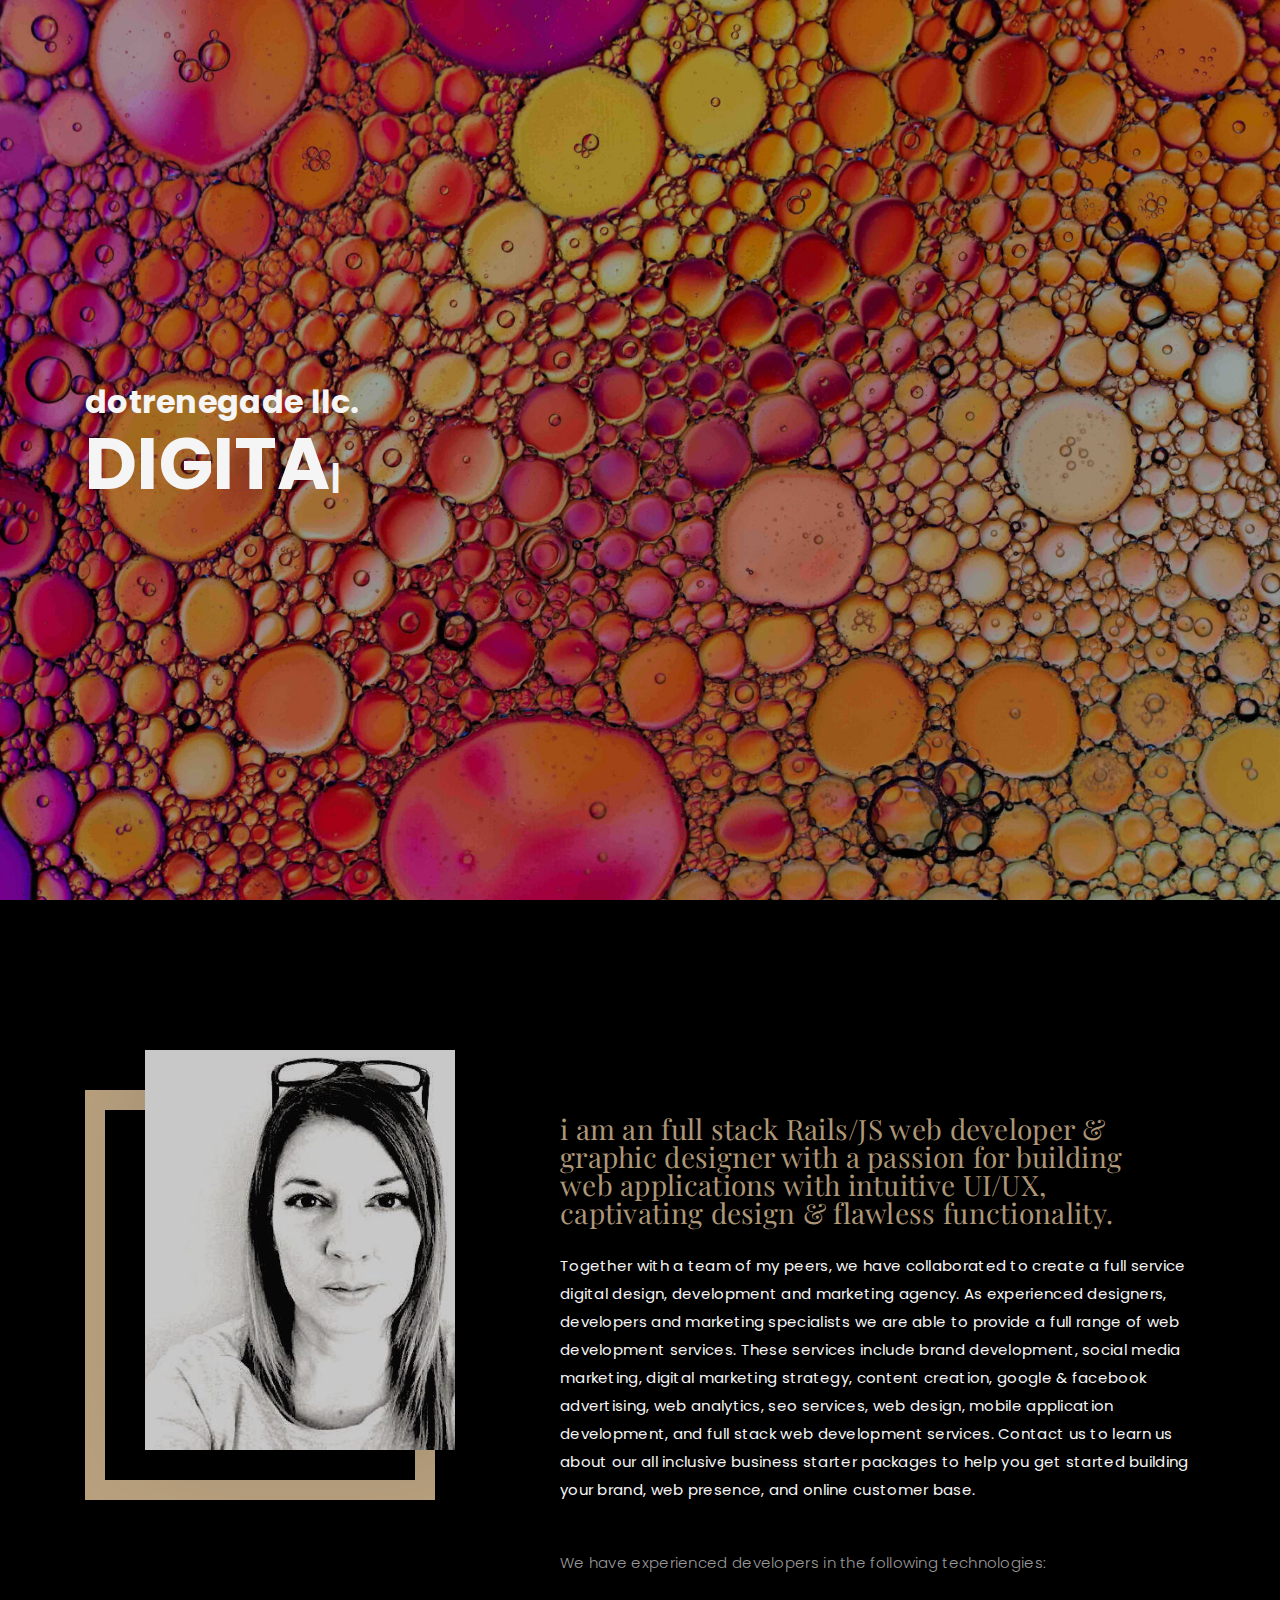
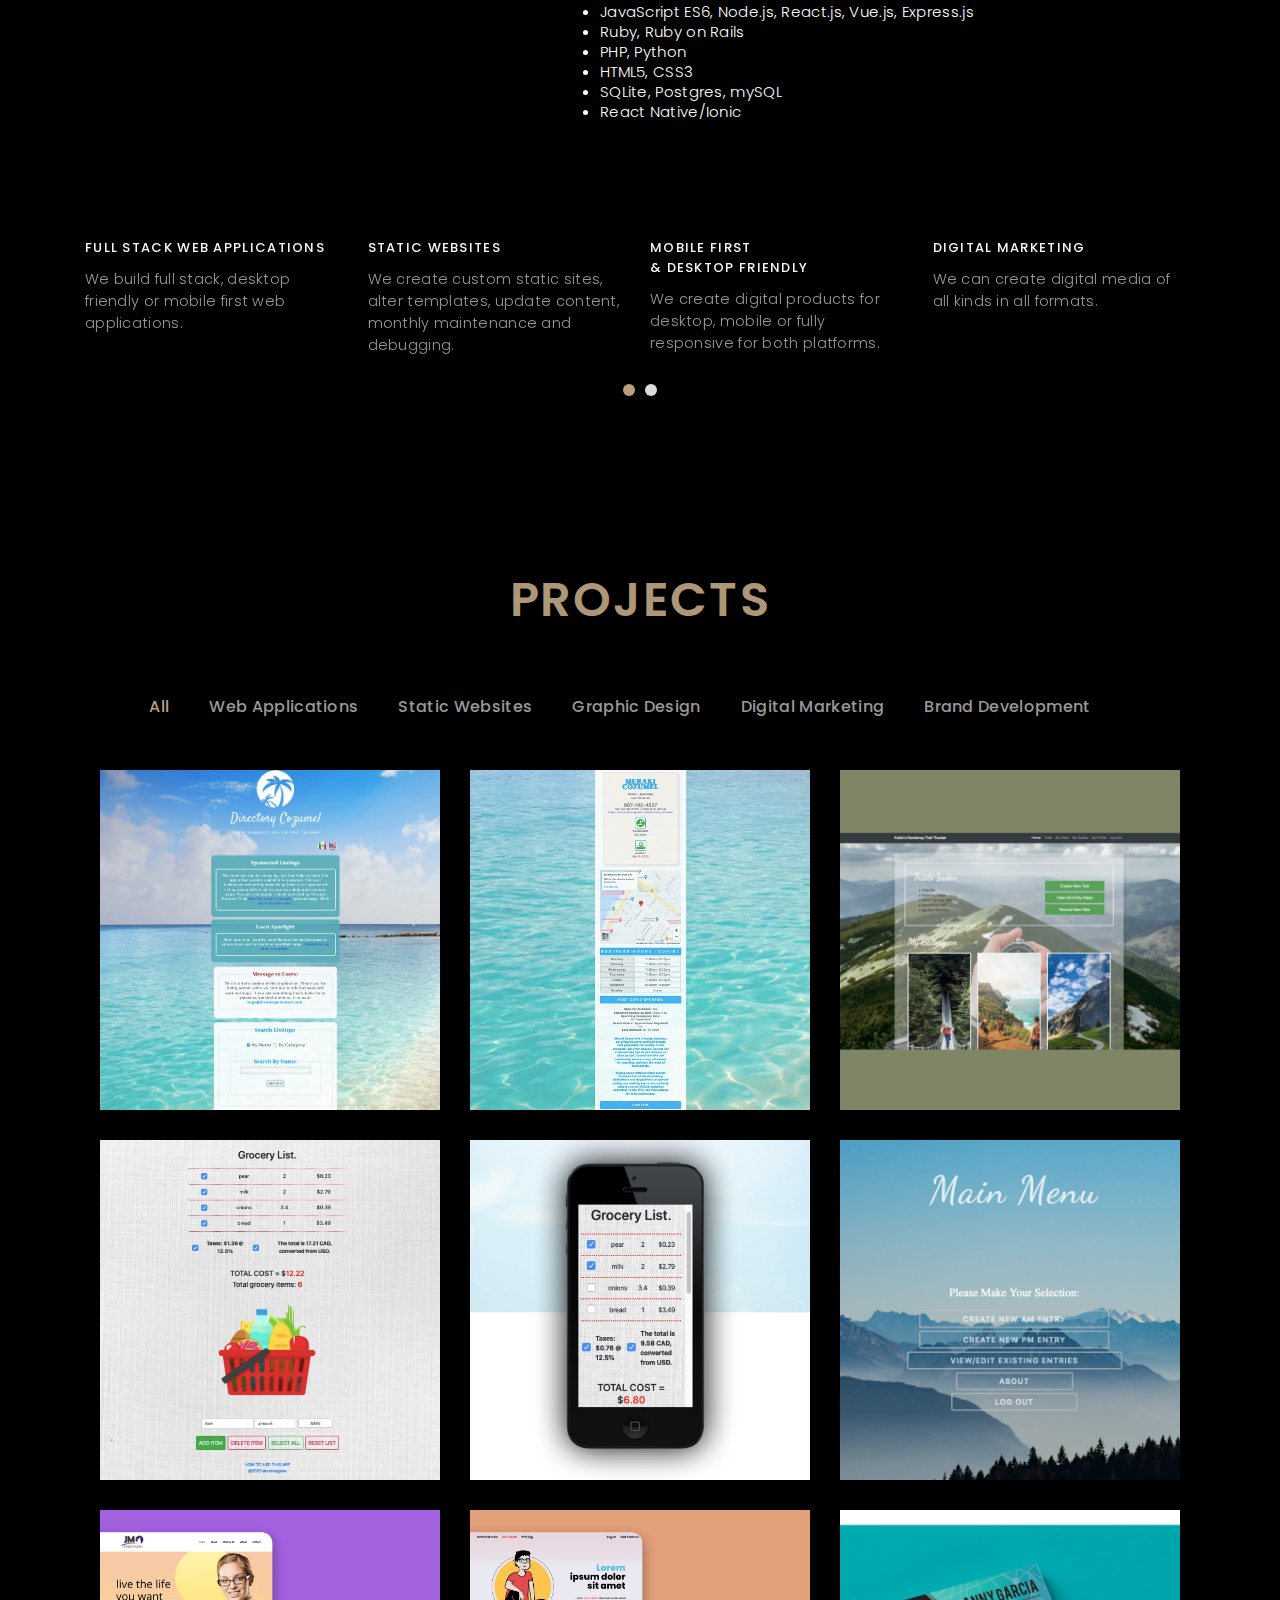
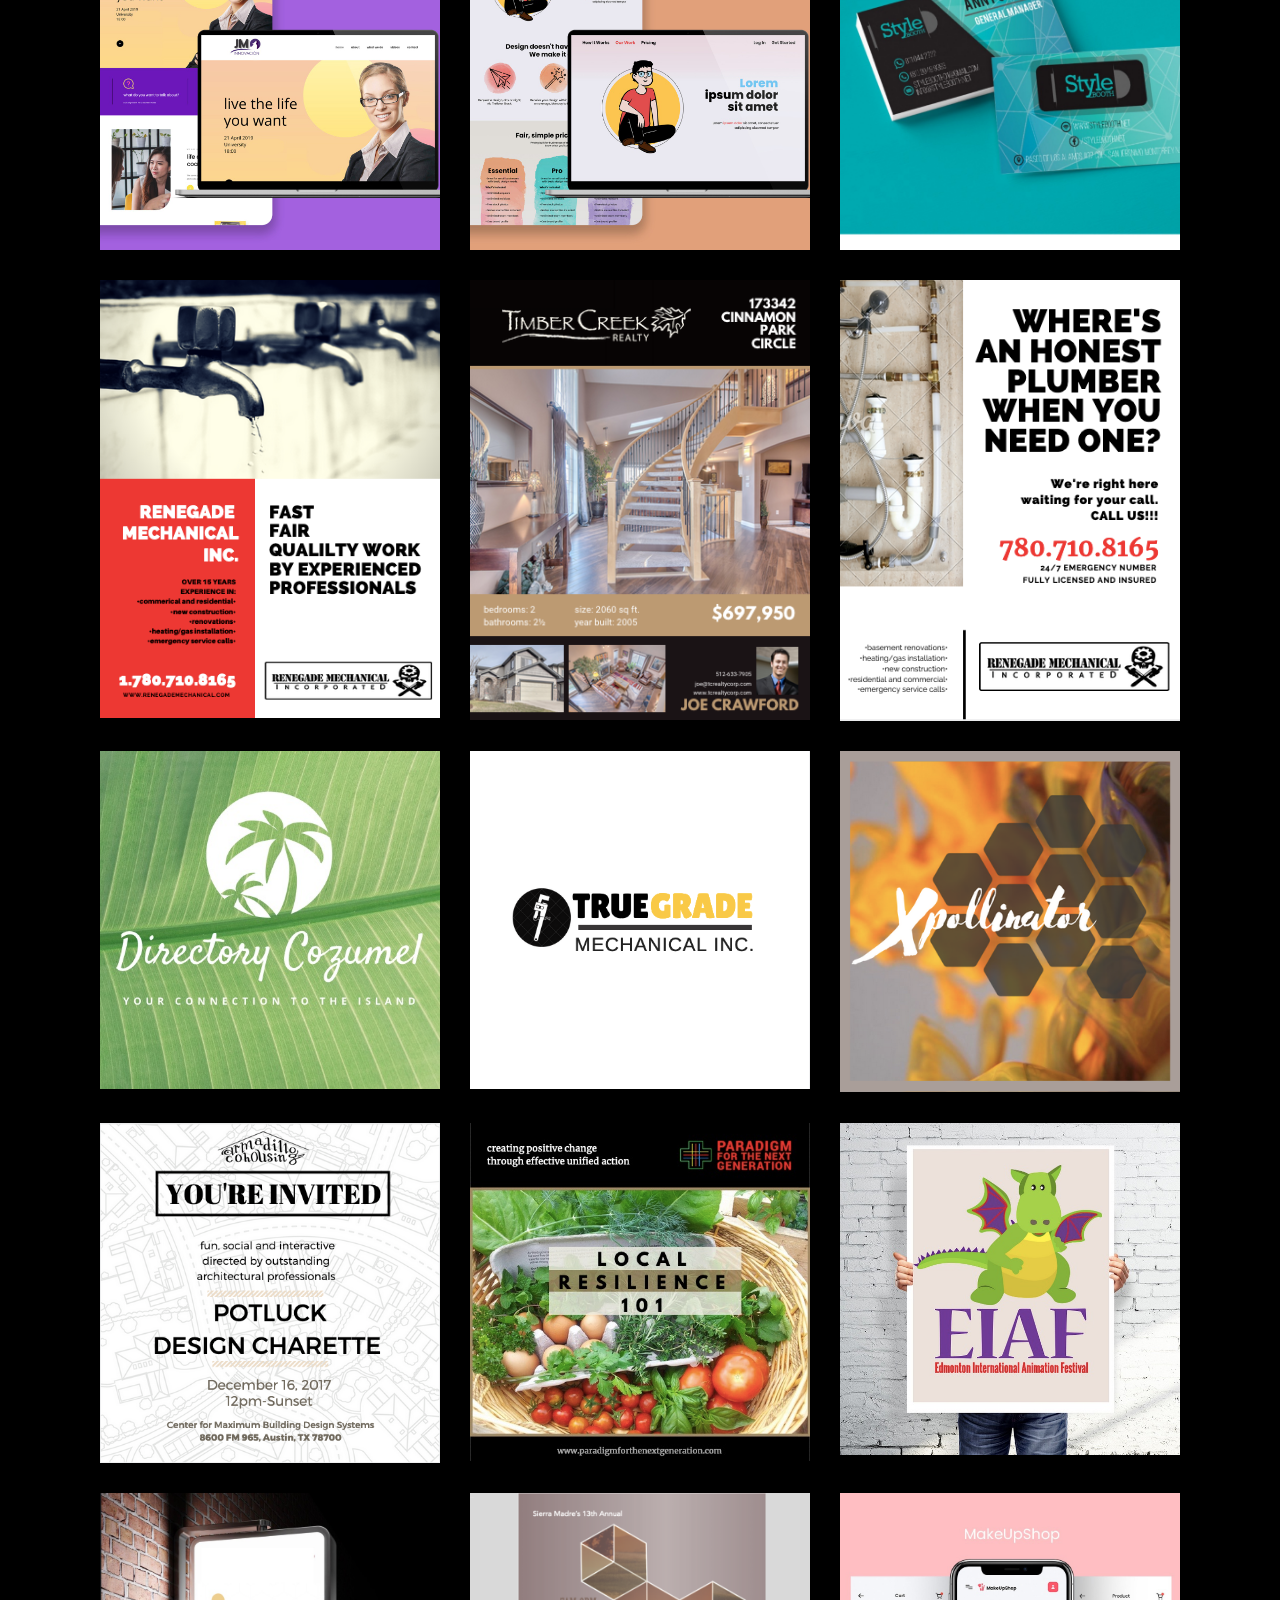
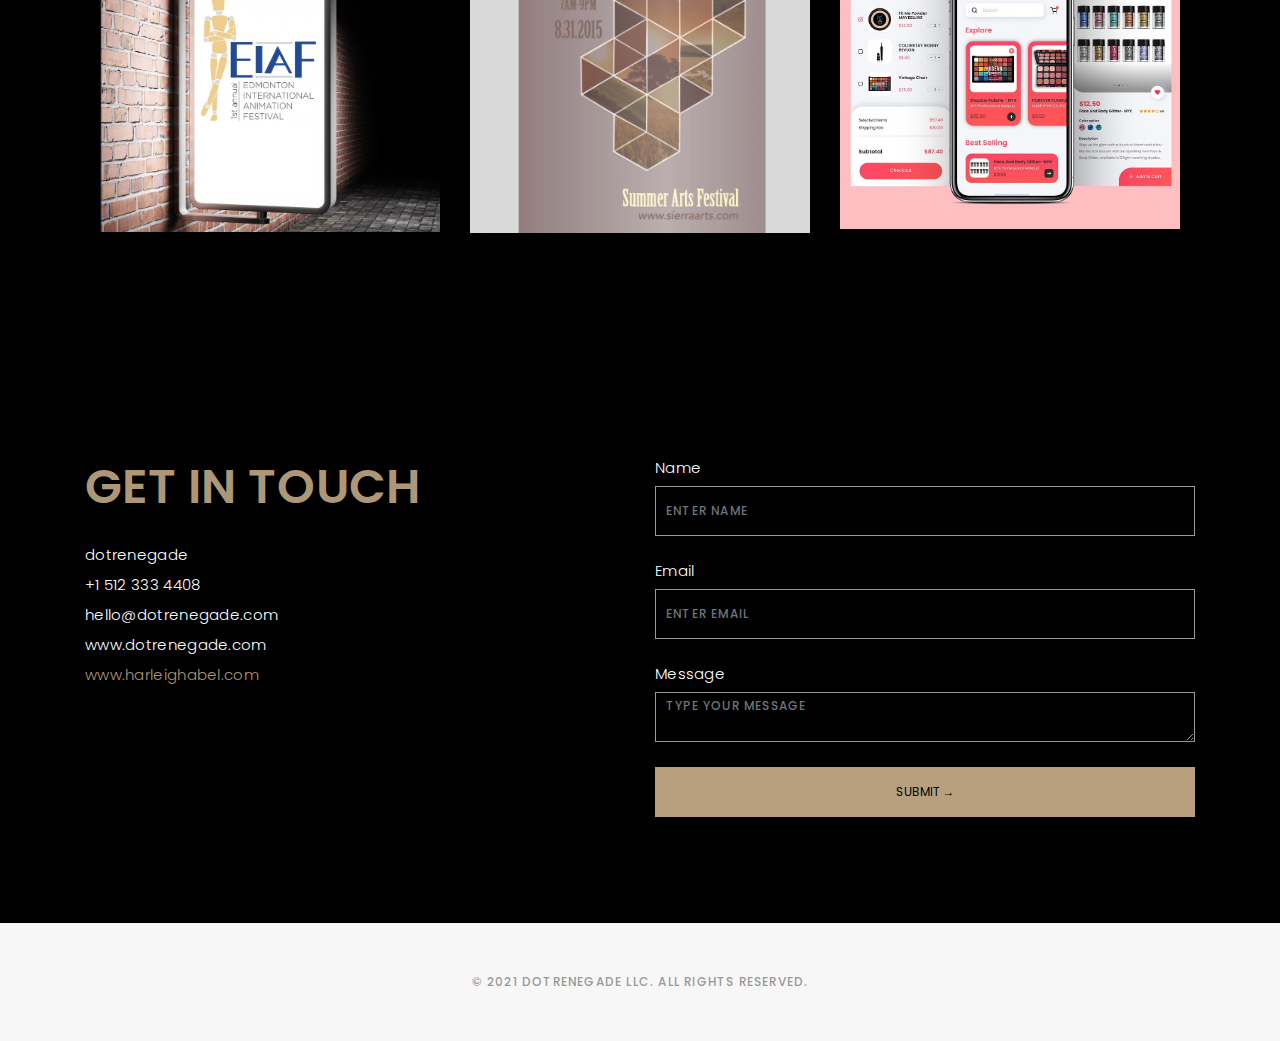
==== index.html @ 2f8ee686 "add viewport tag" ====
<!DOCTYPE html>
<html lang="en">

<head>
  <meta name="viewport" content="width=device-width, initial-scale=1">
  <!-- Google Fonts -->
  <link
    href="https://fonts.googleapis.com/css?family=Poppins:300,300i,400,400i,500,500i,600,600i,700,700i|Playfair+Display:400,400i,700,700i,900,900i"
    rel="stylesheet">
  
  <!-- Bootstrap CSS File -->
  <link href="lib/bootstrap/css/bootstrap.min.css" rel="stylesheet">
  
  <!-- Libraries CSS Files -->
  <link href="lib/owlcarousel/assets/owl.carousel.min.css" rel="stylesheet">
  <link href="lib/magnific-popup/magnific-popup.css" rel="stylesheet">
  <link href="lib/hover/hover.min.css" rel="stylesheet">
  
  <!-- Main Stylesheet File -->
  <link href="css/style.css" rel="stylesheet">
  
  <!-- Responsive css -->
  <link href="css/responsive.css" rel="stylesheet">
  
  <!-- Favicon -->
  <link rel="shortcut icon" href="images/dotrenegade_favicon.png">

    
</head>

<body>

  <!-- start section navbar -->
  <nav id="main-nav">
    <div class="row">
      <div class="container">

        <div class="logo">
          <a href="index.html"><img src="images/dotrenegade.png" alt="dotrenegade logo"></a>
        </div>

        <div class="responsive"><i data-icon="m" class="ion-navicon-round"></i></div>

        <ul class="nav-menu list-unstyled">
          <li><a href="#header" class="smoothScroll">Home</a></li>
          <li><a href="#about" class="smoothScroll">About</a></li>
          <li><a href="#portfolio" class="smoothScroll">Projects</a></li>
          <li><a href="#contact" class="smoothScroll">Contact</a></li>
        </ul>

      </div>
    </div>
  </nav>
  <!-- End section navbar -->

  <!-- start section header -->
  <div id="header" class="home">

    <div class="container">
      <div class="header-content">
        <h1 style='text-transform: lowercase; font-size: 2rem;'>dotrenegade llc.<br><span class="typed" style='text-transform: uppercase; font-size: 4.5rem';></span></h1>
      </div>
    </div>
  </div>
  <!-- End section header -->

  <!-- start section about us -->
  <div id="about" class="paddsection">
    <div class="container">
      <div class="row justify-content-between">

        <div class="col-lg-4 ">
          <div class="div-img-bg">
            <div class="about-img">
              <img src="images/harleigh_profile.jpg" class="img-responsive" alt="me">
            </div>
          </div>
        </div>

        <div class="col-lg-7">
          <div class="about-descr">

            <p class="p-heading">i am an full stack Rails/JS web developer & graphic designer with a passion for building <br>web applications with intuitive UI/UX,<br> captivating design & flawless functionality. </p>
            <p class="separator">Together with a team of my peers, we have collaborated to create a full service digital design, development and marketing agency. As experienced designers, developers and marketing specialists we are able to provide a full range of web development services. These services include brand development, social media marketing, digital marketing strategy, content creation, google & facebook advertising, web analytics, seo services, web design, mobile application development, and full stack web development services. Contact us to learn us about our all inclusive business starter packages to help you get started building your brand, web presence, and online customer base. </p>
            <br>
            <p>We have experienced developers in the following technologies:</p>
            <ul>
              <li>JavaScript ES6, Node.js, React.js, Vue.js, Express.js</li>
              <li>Ruby, Ruby on Rails</li>
              <li>PHP, Python</li>
              <li>HTML5, CSS3</li>
              <li>SQLite, Postgres, mySQL</li>
              <li>React Native/Ionic</li>
            </ul> 
          </div>
        </div>
      </div>
    </div>
  </div>
  <!-- end section about us -->


  <!-- start section services -->
  <div id="services">
    <div class="container">

        <div class="services-carousel owl-theme">

          <div class="services-block">
          
            <i class="ion-social-android-outline"></i>
            <span>FULL STACK WEB APPLICATIONS</span>
            <p class="separator">We build full stack, desktop friendly or mobile first web applications.</p>
          </div>

          <div class="services-block">

            <i class="ion-ios-color-wand-outline"></i>
            <span>STATIC WEBSITES</span>
            <p class="separator">We create custom static sites, alter templates, update content, monthly maintenance and debugging.</p>

          </div>

          <div class="services-block">

            <i class="ion-ios-analytics-outline"></i>
            <span>MOBILE FIRST<br>& DESKTOP FRIENDLY</span>
            <p class="separator">We create digital products for desktop, mobile or fully responsive for both platforms. </p>

          </div>

          <div class="services-block">
          
            <i class="ion-ios-browsers-outline"></i>
            <span>DIGITAL MARKETING</span>
            <p class="separator">We can create digital media of all kinds in all formats.</p>
          
          </div>
          
          <div class="services-block">
          
            <i class="ion-ios-lightbulb-outline"></i>
            <span>GRAPHIC DESIGN</span>
            <p class="separator">We create logos, digital content, and print media.</p>
          
          </div>

          <div class="services-block">

            <i class="ion-ios-camera-outline"></i>
            <span>BRAND DEVELOPMENT</span>
            <p class="separator">We can create a cohesive, polished, professional brand identity for you.</p>

          </div>

          <div class="services-block">
          
            <i class="ion-ios-analytics-outline"></i>
            <span>CONTENT CREATION</span>
            <p class="separator">We create all forms of digital media for and content for social media platforms. </p>
          
          </div>

          <div class="services-block">
          
            <i class="ion-ios-analytics-outline"></i>
            <span>GOOGLE & FACEBOOK<br>AD CAMPAIGN MANAGEMENT</span>
            <p class="separator">We can create an effective marketing campaign strategy to drive traffic to your sites and applications. </p>
          
          </div>
        </div>

    </div>

  </div>
  <!-- end section services -->


  <!-- start section portfolio -->
  <div id="portfolio" class="text-center paddsection">

    <div class="container">
      <div class="section-title text-center">
        <h2>Projects</h2>
      </div>
    </div>

    <div class="container">
      <div class="row">
        <div class="col-md-12">

          <div class="portfolio-list">

            <ul class="nav list-unstyled" id="portfolio-flters">
              <li class="filter filter-active" data-filter=".all">all</li>
              <li class="filter" data-filter=".webapplications">Web Applications</li>
              <li class="filter" data-filter=".webdesign">Static Websites</li>
              <li class="filter" data-filter=".design">Graphic Design</li>
              <li class="filter" data-filter=".marketing">Digital Marketing</li> 
              <li class="filter" data-filter=".brand">Brand Development</li>
            </ul>

          </div>

          <div class="portfolio-container">
            <div class="col-lg-4 col-md-6 portfolio-thumbnail all webapplications">
              <a class="popup-img" href="/images/portfolio_imgs/directorycozumel1.jpg">
                <img src="/images/portfolio_imgs/directorycozumel1.jpg" alt="Directory Cozumel Application 1">
              </a>
            </div>

            <div class="col-lg-4 col-md-6 portfolio-thumbnail all webapplications">
              <a class="popup-img" href="/images/portfolio_imgs/directory_cozumel2.jpg">
              <img src="/images/portfolio_imgs/directory_cozumel2.jpg" alt="Directory Cozumel 2">
              </a>
            </div>

            <div class="col-lg-4 col-md-6 portfolio-thumbnail all webapplications">
              <a class="popup-img" href="/images/portfolio_imgs/TrailTracker.jpg">
                <img src="/images/portfolio_imgs/TrailTracker.jpg" alt="Trail Tracker Application">
              </a>
            </div>

            <div class="col-lg-4 col-md-6 portfolio-thumbnail all webapplications">
              <a class="popup-img" href="/images/portfolio_imgs/joes_groceries1.jpg">
                <img src="/images/portfolio_imgs/joes_groceries1.jpg" alt="Joe'S Groceries Mobile Desktop">
              </a>
            </div>

            <div class="col-lg-4 col-md-6 portfolio-thumbnail all webapplications">
              <a class="popup-img" href="/images/portfolio_imgs/joesgroceries2.png">
                <img src="/images/portfolio_imgs/joesgroceries2.png" alt="Joe's Groceries Mobile First">
              </a>
            </div>

            <div class="col-lg-4 col-md-6 portfolio-thumbnail all webapplications">
              <a class="popup-img" href="/images/portfolio_imgs/am_pm_pages.jpg">
                <img src="/images/portfolio_imgs/am_pm_pages.jpg" alt="Morning and Evening Pages">
              </a>
            </div>

            <div class="col-lg-4 col-md-6 portfolio-thumbnail all webdesign">
              <a class="popup-img" href="/images/portfolio_imgs/Static1.jpeg">
                <img src="/images/portfolio_imgs/Static1.jpeg" alt="Team54 Static Web1">
              </a>
            </div>
            
            <div class="col-lg-4 col-md-6 portfolio-thumbnail all webdesign">
              <a class="popup-img" href="/images/portfolio_imgs/static2.jpeg">
                <img src="/images/portfolio_imgs/static2.jpeg" alt="Team54 Static Web2">
              </a>
            </div>

            <div class="col-lg-4 col-md-6 portfolio-thumbnail all design">
              <a class="popup-img" href="/images/portfolio_imgs/Team54BusCards.jpg" alt="Team54 Business Cards">
              </a>
              <img src="/images/portfolio_imgs/Team54BusCards.jpg" alt="Business Cards Team54">
            </div>

            <div class="col-lg-4 col-md-6 portfolio-thumbnail all design">
              <a class="popup-img" href="/images/portfolio_imgs/renegademechanical2.png">
                <img src="images/portfolio_imgs/renegademechanical2.png" alt="Renegade Mechanical Flyer">
              </a>
            </div>

            <div class="col-lg-4 col-md-6 portfolio-thumbnail all design">
              <a class="popup-img" href="/images/portfolio_imgs/timbercreek.png">
                <img src="/images/portfolio_imgs/timbercreek.png"  alt="Timbercreek Realty">
              </a>
            </div>

            <div class="col-lg-4 col-md-6 portfolio-thumbnail all design">
              <a class="popup-img" href="/images/portfolio_imgs/renegadeMechanical.png">
                <img src="images/portfolio_imgs/renegadeMechanical.png" alt="Renegade Mechanical Flyer">
              </a>
            </div>

            <div class="col-lg-4 col-md-6 portfolio-thumbnail all design brand">
              <a class="popup-img" href="/images/portfolio_imgs/directorycoz1.jpg">
                <img src="/images/portfolio_imgs/directorycoz1.jpg" alt="Directory Cozumel Logo">
              </a>
            </div>

            <div class="col-lg-4 col-md-6 portfolio-thumbnail all design brand">
              <a class="popup-img" href="/images/portfolio_imgs/truegrademech.png">
                <img src="/images/portfolio_imgs/truegrademech.png" alt="True Grade Mechanical Logo">
              </a>
            </div>

            <div class="col-lg-4 col-md-6 portfolio-thumbnail all design brand">
              <a class="popup-img" href="/images/portfolio_imgs/Xpollinator.png">
                <img src="/images/portfolio_imgs/Xpollinator.png" alt="Xpollinator Logo">
              </a>
            </div>

            <div class="col-lg-4 col-md-6 portfolio-thumbnail all design marketing">
              <a class="popup-img" href="images/portfolio_imgs/ArmadilloCoHousing.png">
                <img src="images/portfolio_imgs/ArmadilloCoHousing.png" alt="Armadillo CoHousing">
              </a>
            </div>

            <div class="col-lg-4 col-md-6 portfolio-thumbnail all design marketing">
              <a class="popup-img" href="images/portfolio_imgs/paradigm.jpg">
                <img src="images/portfolio_imgs/paradigm.jpg" alt="Paradigm Social Media">
              </a>
            </div>

            <div class="col-lg-4 col-md-6 portfolio-thumbnail all design brand">
              <a class="popup-img" href="/images/portfolio_imgs/EIAF.jpg">
                <img src="/images/portfolio_imgs/EIAF.jpg" alt="Edmonton International Animation Festival">
              </a>
            </div>

            <div class="col-lg-4 col-md-6 portfolio-thumbnail all design brand">
              <a class="popup-img" href="/images/portfolio_imgs/EIAF2.jpg">
                <img src="/images/portfolio_imgs/EIAF2.jpg" alt="Edmonton International Animation Festival">
              </a>
            </div>

            <div class="col-lg-4 col-md-6 portfolio-thumbnail all design marketing">
              <a class="popup-img" href="/images/portfolio_imgs/SummerArtsFestival.png">
                <img src="/images/portfolio_imgs/SummerArtsFestival.png" alt="Sierra Madre Summer Arts Festival">
              </a>
            </div>

            <div class="col-lg-4 col-md-6 portfolio-thumbnail all webapplications">
              <a class="popup-img" href="/images/portfolio_imgs/mobile1.jpeg">
                <img src="/images/portfolio_imgs/mobile1.jpeg" alt="Team54 Mobile Design">
              </a>
            </div>

          </div>
        </div>
      </div>
    </div>

  </div>
  <!-- End section portfolio -->

  <!-- start section contact -->
  <div id="contact" class="paddsection">
    <div class="container">
      <div class="contact-block1">
        <div class="row">
          <div class="col-lg-6">
            <div class="contact-contact">

              <h2 class="mb-30">GET IN TOUCH</h2>

              <ul class="contact-details">
                <li><span>dotrenegade</span></li>
                <li><span>+1 512 333 4408</span></li>
                <li><span>hello@dotrenegade.com</span></li>
                <li><span>www.dotrenegade.com</span></li>
                <li><span><a href='http://www.harleighabel.com'>www.harleighabel.com</a></span></li>
              </ul>
            </div>
          </div>
       
          
          <div class="col-md-6 col-md-offset-3 col-sm-12 col-xs-12">
            <div class="panel panel-danger">
              <div class="panel-body">
                <form id="reused_form">
                  <div class="form-group">
                    <label><i class="fa fa-user" aria-hidden="true"></i> Name</label>
                    <input type="text" name="name" class="form-control" placeholder="Enter Name">
                  </div>
                  <div class="form-group">
                    <label><i class="fa fa-envelope" aria-hidden="true"></i> Email</label>
                    <input type="email" name="email" class="form-control" placeholder="Enter Email">
                  </div>
                  <div class="form-group">
                    <label><i class="fa fa-comment" aria-hidden="true"></i> Message</label>
                    <textarea rows="3" name="message" class="form-control" placeholder="Type Your Message"></textarea>
                  </div>
                  <div class="form-group">
                    <button class="btn btn-raised btn-block btn-danger" style='background-color: #b8a07e'>Submit &rarr;</button>
                  </div>
                </form>
                <div id="error_message" style="width:100%; height:100%; display:none; ">
                  <h4>
                    Error
                  </h4>
                  Sorry there was an error sending your form.
                </div>
                <div id="success_message" style="width:100%; height:100%; display:none; ">
                  <h2>Success! Your Message was Sent Successfully.</h2>
                </div>
              </div>
            </div>
          </div>
        </div>
      </div>
    </div>
  </div>
  <!-- start section contact -->

  <!-- start section footer -->
  <div id="footer" class="text-center">
    <div class="container">
      <div class="socials-media text-center">
        <ul class="list-unstyled">
          <li><a href="#"><i class="ion-social-facebook"></i></a></li>
          <li><a href="#"><i class="ion-social-twitter"></i></a></li>
          <li><a href="#"><i class="ion-social-instagram"></i></a></li>
        </ul>
      </div>
      <p>&copy; 2021 dotrenegade llc. All rights reserved.</p>
    </div>
  </div>
  <!-- End section footer -->

  <!-- JavaScript Libraries -->
  <script src="lib/jquery/jquery.min.js"></script>
  <script src="lib/jquery/jquery-migrate.min.js"></script>
  <script src="lib/bootstrap/js/bootstrap.bundle.min.js"></script>
  <script src="lib/typed/typed.js"></script>
  <script src="lib/owlcarousel/owl.carousel.min.js"></script>
  <script src="lib/magnific-popup/magnific-popup.min.js"></script>
  <script src="lib/isotope/isotope.pkgd.min.js"></script>

  <!-- Contact Form JavaScript File -->
  <script src="/html5-contact-form-send-email/form.js"></script>

  <!-- Template Main Javascript File -->
  <script src="js/main.js"></script>

</body>

</html>
---- css/style.css ----
/*  General Styling
/*-----------------------------------------------------------------------------------*/

body {
  background: #ffffff;
  color: #898989;
  font-family: 'Poppins', helvetica;
  font-size: 15px;
  font-weight: 300;
  line-height: 20px;
  letter-spacing: 0.02em;
  overflow-x: hidden;
  margin: 0 auto;
  padding: 0;
  -moz-box-sizing: border-box;
  -ms-box-sizing: border-box;
  -o-box-sizing: border-box;
  -webkit-box-sizing: border-box;
  box-sizing: border-box;
}

h1, h2, h3, h4, h5, h6 {
  margin: 0;
}

h1 {
    font-size: 3rem;
}

h2 {
  color: #ae9777;
  font-weight: 600;
  font-size: 3rem;
}

h4 {
  color: #ae9777;
  font-size: 14px;
  font-weight: 600;
}

a {
  color: #ae9777;
  text-decoration: none !important;
  -moz-transition: all 0.5s ease-in-out 0s;
  -ms-transition: all 0.5s ease-in-out 0s;
  -o-transition: all 0.5s ease-in-out 0s;
  -webkit-transition: all 0.5s ease-in-out 0s;
  transition: all 0.5s ease-in-out 0s;
}

a:hover {
  -moz-transition: all 0.5s ease-in-out 0s;
  -ms-transition: all 0.5s ease-in-out 0s;
  -o-transition: all 0.5s ease-in-out 0s;
  -webkit-transition: all 0.5s ease-in-out 0s;
  transition: all 0.5s ease-in-out 0s;
}

a:hover, a:focus {
  color: #b8a07e;
  text-decoration: underline;
}

nav ul li a {
  padding: 2px 0 0 0;
  position: relative;
  display: block;
  font-size: 12px;
  color: #999999;
  letter-spacing: 0.1em;
  font-weight: 500;
  line-height: 14px;
  text-transform: uppercase;
  -moz-transition: all 0.5s ease-in-out 0s;
  -ms-transition: all 0.5s ease-in-out 0s;
  -o-transition: all 0.5s ease-in-out 0s;
  -webkit-transition: all 0.5s ease-in-out 0s;
  transition: all 0.5s ease-in-out 0s;
}

p {
  margin: 25px 0;
  padding: 0;
  font-size: 15px;
  color: #999999;
  line-height: 28px;
}



::-moz-selection {
  background: #b8a07e;
  color: black;
}

::selection {
  background: #b8a07e;
  color:black;
}

.btn {
  background: whitesmoke;
  border: medium none;
  border-radius: 0;
  color:black;
  font-size: 12px;
  height: 50px;
  line-height: 50px;
  padding: 0 30px;
  text-transform: uppercase;
}

.btn:hover, .btn:focus {
  color: black;
}

.padDiv {
  padding: 30px 20px;
}

.section-title {
  margin-bottom: 70px;
}

.section-title h2 {
  letter-spacing: 2px;
  text-transform: uppercase;
}

.form-control {
  background-color: transparent;
  border: 1px solid #999;
  border-radius: 0;
  color: #999999;
  font-size: 12px;
  font-weight: 500;
  height: 50px;
  letter-spacing: 0.1em;
  padding-left: 10px;
  margin: 0 0 25px 0;
  line-height: 14px;
  text-transform: uppercase;
}

.form-control:focus {
  box-shadow: none;
  outline: 0 none;
}

.paddsection {
  padding-top: 90px;
  padding-bottom: 90px;
}

.paddsections {
  padding-top: 90px;
  padding-bottom: 90px !important;
}

.hvr-shutter-in-horizontal::before {
  background: white;
}

.hvr-shutter-in-horizontal:hover {
  background: #b8a07e;
}

.mb-30 {
  margin-bottom: 30px;
}

.smoothScroll {
  font-size: 1rem;
}

/*-----------------------------------------------------------------------------------*/
/*  Navbar Top
/*-----------------------------------------------------------------------------------*/

nav {
  position: fixed;
  background: black;
  z-index: 1000;
  width: 100%;
  padding: 20px;
  display: none;
  -webkit-box-shadow: 0px 2px 92px 0px rgba(0, 0, 0, 0.18);
  -moz-box-shadow: 0px 2px 92px 0px rgba(0, 0, 0, 0.18);
  box-shadow: 0px 2px 92px 0px rgba(0, 0, 0, 0.18);
}

.nav-menu {
  float: right;
  line-height: 32px;
  margin-bottom: 0;
  padding-top: 16px;
}

nav ul li {
  float: left;
  margin-right: 15px;
  font-family: 'Poppins', sans-serif;
  font-size: 14px;
  margin-left: 40px;
}

nav ul li a {
  padding: 2px 0 0 0;
  position: relative;
  display: block;
  font-size: 14px;
  color: whitesmoke;
  font-family: 'Poppins', helvetica;
  font-weight: 500;
  line-height: 16px;
  text-transform: uppercase;
  letter-spacing: 0.02em;
  text-transform: capitalize;
}

.logo {
  float: left;
}

.logo img {
  width: 100px;
  height: 50px;
}

.responsive {
  display: none;
  font-size: 23px;
}

.active {
  color: #afafaf;
}

/*----------------------------------------------------------------------------------*/
/*  Header
/*-----------------------------------------------------------------------------------*/

#header {
  background: url("../images/forest-simon-1k3g_rALKRc-unsplash_dark.jpg") repeat scroll center center / cover;
  height: 100vh;
  width: 100%;
}


#header .header-content {
  height: 100vh;
  text-align: left;
  width: 100%;
  display: flex;
  justify-content: center;
  flex-direction: column;
}

.header-content h1 {
  font-size: 40px;
  font-weight: 700;
  margin-bottom: 10px;
  text-transform: uppercase;
  color:whitesmoke;
}

.header-content p {
  font-size: 13px;
  letter-spacing: 5px;
  margin-top: 0;
  margin-bottom: 30px;
  text-transform: capitalize;
  color: black;
  font-weight: 500;
}

.header-content .list-social li {
  float: left;
  margin-right: 20px;
}

.header-content .list-social li i {
  color: black;
  font-size: 15px;
}

/*-----------------------------------------------------------------------------------*/
/*  About-us
/*-----------------------------------------------------------------------------------*/

#about {
  width: 100%;
  height: auto;
  background: #f7f7f7;
  padding-top: 190px;
}

#about .div-img-bg {
  padding-bottom: 30px;
  border: 20px solid #b8a07e;
}

#about .div-img-bg .about-img img {
  width: 100%;
  box-shadow: 0px 0px 85px 0px rgba(0, 0, 0, 0.14);
  margin-top: -60px;
  margin-left: 40px;
  height: 400px;
  object-fit: cover;
}

#about .about-descr .p-heading {
  font-family: 'Playfair Display', serif;
  font-size: 28px;
  text-align: left;
}

#about .about-descr .separator {
  max-width: 100%;
  margin-bottom: 0;
  text-align: left;
  color: whitesmoke;
  font-weight: bolder;
}

.p-heading {
  color: #ae9777;
  font-size: 5rem;
}

/*-----------------------------------------------------------------------------------*/
/*   Services
/*-----------------------------------------------------------------------------------*/

#services {
  background: #f7f7f7;
  position: relative;
  padding-bottom: 80px;
}

.owl-item {
  float: left;
}
.services-block span {
  margin: 10px 0;
  position: relative;
  font-size: 13px;
  color:whitesmoke;
  letter-spacing: 0.1em;
  font-weight: 500;
  text-transform: uppercase;
  display: block;
}

.services-block .separator {
  margin: 0;
  margin-right: 10px;
  font-size: .90rem;
  line-height: 22px;
}

.services-block i {
  font-size: 44px;
  color: #b8a07e;
  line-height: 44px;
}


.services-carousel  .owl-stage-outer {
  overflow: hidden;
}

.services-carousel .owl-dots {
  margin-top: 5px;
  text-align: center;
}

.services-carousel .owl-dot {
  display: inline-block;
  margin: 0 5px;
  width: 12px !important;
  height: 12px !important;
  border-radius: 50%;
  border: 0;
  padding: 0 !important;
  background-color: #ddd;
  cursor: pointer;
}

.services-carousel .owl-dot.active {
  background-color: #b8a07e;
}

.owl-nav {
  display: none;
}

.filter {
  font-size: 1.5rem;
}


/*-----------------------------------------------------------------------------------*/
/*  Portfolio
/*-----------------------------------------------------------------------------------*/

#portfolio {
  position: relative;
  padding-bottom: 50px;
}

#portfolio .portfolio-list {
  margin-bottom: 50px;
}

#portfolio .portfolio-list .nav {
  display: inline-block;
  margin: 0;
}

#portfolio .portfolio-list .nav li {
  margin: 0 40px 0 0;
  float: left;
  font-size: 1rem;
  color: #999999;
  line-height: 16px;
  cursor: pointer;
  font-family: 'Poppins', helvetica;
  font-weight: 500;
  letter-spacing: 0.02em;
  text-transform: capitalize;
  -moz-transition: all 0.5s ease-in-out 0s;
  -ms-transition: all 0.5s ease-in-out 0s;
  -o-transition: all 0.5s ease-in-out 0s;
  -webkit-transition: all 0.5s ease-in-out 0s;
  transition: all 0.5s ease-in-out 0s;
}

#portfolio .portfolio-list .nav li:hover, #portfolio .portfolio-list .nav li.filter-active  {
  color: #b8a07e;
  -moz-transition: all 0.5s ease-in-out 0s;
  -ms-transition: all 0.5s ease-in-out 0s;
  -o-transition: all 0.5s ease-in-out 0s;
  -webkit-transition: all 0.5s ease-in-out 0s;
  transition: all 0.5s ease-in-out 0s;
}

#portfolio .portfolio-container {
  display: inline-block;
  margin-bottom: 50px;
  width: 100%;
}

.portfolio-thumbnail {
  margin-bottom: 30px;
  overflow: hidden;
  min-height: 260px;
}

.portfolio-thumbnail img {
  max-width: 100%;
}
/*-----------------------------------------------------------------------------------*/
/*  Contact
/*-----------------------------------------------------------------------------------*/

#contact {
  height: auto;
  width: 100%;
}

.contact-details {
  list-style: none;
  margin: 0;
  padding: 0;
}

.contact-details li {
  padding-bottom: 10px;
}

#contact input, #contact textarea {
  width: 100%;
}


#contact  #sendmessage {
  color: #18d26e;
  border: 1px solid #18d26e;
  display: none;
  text-align: center;
  padding: 15px;
  font-weight: 600;
  margin: 15px;
}

#contact  #errormessage {
  color: red;
  display: none;
  border: 1px solid red;
  text-align: center;
  padding: 15px;
  font-weight: 600;
  margin: 15px;
}

#contact #sendmessage.show, #contact #errormessage.show, #contact .show {
  display: block;
}

#contact .validation {
  color: red;
  display: none;
  margin: 0 0 20px;
  font-weight: 400;
  font-size: 13px;
}

/*-----------------------------------------------------------------------------------*/
/*  Footer
/*-----------------------------------------------------------------------------------*/

#footer {
  background: #f7f7f7;
  padding-top: 20px;
  padding-bottom: 20px;
}

#footer .socials-media {
  width: 100%;
}

#footer .socials-media ul {
  display: inline-block;
  float: none;
  margin: 0 0 20px 0;
}

#footer .socials-media ul li {
  float: left;
  margin-left: 10px;
  margin-right: 10px;
}

#footer .socials-media ul li a {
  font-size: 24px;
  color: #999;
  letter-spacing: 0.1em;
  font-weight: 500;
  background: transparent;
  text-transform: uppercase;
  -moz-transition: all 0.5s ease-in-out 0s;
  -ms-transition: all 0.5s ease-in-out 0s;
  -o-transition: all 0.5s ease-in-out 0s;
  -webkit-transition: all 0.5s ease-in-out 0s;
  transition: all 0.5s ease-in-out 0s;
}

#footer .socials-media ul li a:hover {
  color: #b8a07e;
  -moz-transition: all 0.5s ease-in-out 0s;
  -ms-transition: all 0.5s ease-in-out 0s;
  -o-transition: all 0.5s ease-in-out 0s;
  -webkit-transition: all 0.5s ease-in-out 0s;
  transition: all 0.5s ease-in-out 0s;
}

#footer p {
  font-size: 12px;
  letter-spacing: 0.1em;
  font-weight: 500;
  margin-top: 0;
  text-transform: uppercase;
}

.credits {
  font-size: 13px;
}

#portfolio, #contact, #about, #services {
  background-color: black;
  color: white;
}
---- css/responsive.css ----
/** Width between 1200x to 0
 *  ~~~~~~~~~~~~~~~~~~~~~~~~~~~~~~~~~~~~
 */

@media (min-width: 1200px) {

}

/** Width between 992px to 1199px
 *  ~~~~~~~~~~~~~~~~~~~~~~~~~~~~~~~~~~~~
 */

@media (min-width: 992px) and (max-width: 1199px) {
  
}

/** Width between 768px to 991px
 *  ~~~~~~~~~~~~~~~~~~~~~~~~~~~~~~~~~~~~
 */

@media (min-width: 768px) and (max-width: 991px) {
  /* Navbar */
  nav {
    padding: 10px 15px;
  }
  .nav-menu {
    margin-top: 40px;
    display: none;
    float: none;
    width: 100%;
  }
  .nav-menu li {
    float: none;
    width: 100%;
    text-align: center;
    border-top: 1px solid #f7f7f7;
    line-height: 45px;
    margin-left: 0;
    padding-top: 10px;
    padding-bottom: 10px;
  }
  .responsive {
    float: right;
    padding-top: 15px;
    display: block;
  }
  /* About */
  .head-info .header-content .cmaster h1 {
    font-size: 32px;
  }
  #about .div-img-bg {
    padding: 0;
  }
  #about .div-img-bg .about-img img {
    margin-top: 0%;
    margin-left: calc(0% - 0px);
  }
  #about .about-descr .p-heading {
    font-size: 20px;
  }
  #about .about-descr .separator {
    max-width: 100%;
    margin-bottom: 0;
  }
  /* portfolio */
  #portfolio .portfolio-list .nav li {
    float: none;
    margin: 20px;
    display: inline-block;
  }
  /* journal */
  #journal .journal-block .journal-info {
    margin-bottom: 30px;
  }
  /* Contact */
  .contact-contact {
    margin-bottom: 30px;
  }
  /* Footer */
  #footer .socials-media ul li {
    margin-right: 0;
    margin-left: 0;
    float: none;
    display: inline-block;
  }
}

/** Width between 767px to 0
 *  ~~~~~~~~~~~~~~~~~~~~~~~~~~~~~~~~~~~~
 */

@media (max-width: 767px) {
  /* Navbar */
  nav {
    padding: 20px 15px;
  }
  .nav-menu {
    margin-top: 40px;
    display: none;
    float: none;
    width: 100%;
  }
  .nav-menu li {
    float: none;
    width: 100%;
    text-align: center;
    border-top: 1px solid #f7f7f7;
    line-height: 45px;
    margin-left: 0;
    padding-top: 10px;
    padding-bottom: 10px;
  }
  .responsive {
    float: right;
    padding-top: 15px;
    display: block;
  }
  /* About */
  .head-info .header-content h1 {
    font-size: 32px;
  }
  #about .div-img-bg {
    padding: 0;
  }
  #about .div-img-bg .about-img img {
    margin-top: 0%;
    margin-left: calc(0% - 0px);
  }
  #about .about-descr .p-heading {
    font-size: 20px;
  }
  #about .about-descr .separator {
    max-width: 100%;
    margin-bottom: 0;
  }
  /* portfolio */
  #portfolio .portfolio-list .nav li {
    float: none;
    margin: 20px;
    display: inline-block;
  }
  /* journal */
  #journal .journal-block .journal-info {
    margin-bottom: 30px;
  }
  /* Contact */
  .contact-contact {
    margin-bottom: 30px;
  }
  /* Footer */
  #footer .socials-media ul li {
    margin-right: 0;
    margin-left: 0;
    float: none;
    display: inline-block;
  }
}

/** Width between 600px to 0
 *  ~~~~~~~~~~~~~~~~~~~~~~~~~~~~~~~~~~~~
 */

@media (max-width: 600px) {
  /* Navbar */
  nav {
    padding: 20px 15px;
  }
  .nav-menu {
    margin-top: 40px;
    display: none;
    float: none;
    width: 100%;
  }
  .nav-menu li {
    float: none;
    width: 100%;
    text-align: center;
    border-top: 1px solid #f7f7f7;
    line-height: 45px;
    margin-left: 0;
    padding-top: 10px;
    padding-bottom: 10px;
  }
  .responsive {
    float: right;
    padding-top: 15px;
    display: block;
  }
  /* About */
  .head-info .header-content h1 {
    font-size: 32px;
  }
  #about .div-img-bg {
    padding: 0;
  }
  #about .div-img-bg .about-img img {
    margin-top: 0%;
    margin-left: calc(0% - 0px);
  }
  #about .about-descr .p-heading {
    font-size: 20px;
  }
  #about .about-descr .separator {
    max-width: 100%;
    margin-bottom: 0;
  }
  /* portfolio */
  #portfolio .portfolio-list .nav li {
    float: none;
    margin: 10px;
    display: inline-block;
  }
  /* journal */
  #journal .journal-block .journal-info {
    margin-bottom: 30px;
  }
  /* Contact */
  .contact-contact {
    margin-bottom: 30px;
  }
  /* Footer */
  #footer .socials-media ul li {
    margin-right: 0;
    margin-left: 0;
    float: none;
    display: inline-block;
  }
}

/** Width between 480px to 0
 *  ~~~~~~~~~~~~~~~~~~~~~~~~~~~~~~~~~~~~
 */

@media (max-width: 480px) {
  /* Navbar */
  nav {
    padding: 20px 15px;
  }
  .nav-menu {
    margin-top: 40px;
    display: none;
    float: none;
    width: 100%;
  }
  .nav-menu li {
    float: none;
    width: 100%;
    text-align: center;
    border-top: 1px solid #f7f7f7;
    line-height: 45px;
    margin-left: 0;
    padding-top: 10px;
    padding-bottom: 10px;
  }
  .responsive {
    float: right;
    padding-top: 15px;
    display: block;
  }
  /* About */
  .head-info .header-content h1 {
    font-size: 32px;
  }
  #about .div-img-bg {
    padding: 0;
  }
  #about .div-img-bg .about-img img {
    margin-top: 0%;
    margin-left: calc(0% - 0px);
  }
  #about .about-descr .p-heading {
    font-size: 20px;
  }
  #about .about-descr .separator {
    max-width: 100%;
    margin-bottom: 0;
  }
  /* portfolio */
  #portfolio .portfolio-list .nav li {
    float: none;
    margin: 20px;
  }
  /* journal */
  #journal .journal-block .journal-info {
    margin-bottom: 30px;
  }
  /* Contact */
  .contact-contact {
    margin-bottom: 30px;
  }
  /* Footer */
  #footer .socials-media ul li {
    margin-right: 0;
    margin-left: 0;
    float: none;
    display: inline-block;
  }
}

/** Width between 320px to 0
 *  ~~~~~~~~~~~~~~~~~~~~~~~~~~~~~~~~~~~~
 */

@media (max-width: 320px) {
  /* Navbar */
  nav {
    padding: 20px 15px;
  }
  .nav-menu {
    margin-top: 40px;
    display: none;
    float: none;
    width: 100%;
  }
  .nav-menu li {
    float: none;
    width: 100%;
    text-align: center;
    border-top: 1px solid #f7f7f7;
    line-height: 45px;
    margin-left: 0;
    padding-top: 10px;
    padding-bottom: 10px;
  }
  .responsive {
    float: right;
    padding-top: 15px;
    display: block;
  }
  /* About */
  .head-info .header-content h1 {
    font-size: 32px;
  }
  #about .div-img-bg {
    padding: 0;
  }
  #about .div-img-bg .about-img img {
    margin-top: 0%;
    margin-left: calc(0% - 0px);
  }
  #about .about-descr .p-heading {
    font-size: 20px;
  }
  #about .about-descr .separator {
    max-width: 100%;
    margin-bottom: 0;
  }
  /* portfolio */
  #portfolio .portfolio-list .nav li {
    float: none;
    margin: 20px;
  }
  /* journal */
  #journal .journal-block .journal-info {
    margin-bottom: 30px;
  }
  /* Contact */
  .contact-contact {
    margin-bottom: 30px;
  }
  /* Footer */
  #footer .socials-media ul li {
    margin-right: 0;
    margin-left: 0;
    float: none;
    display: inline-block;
  }
  /* Single page */
  .entry-comments-body span {
    display: inline-block;
    margin-right: 0;
  }
}
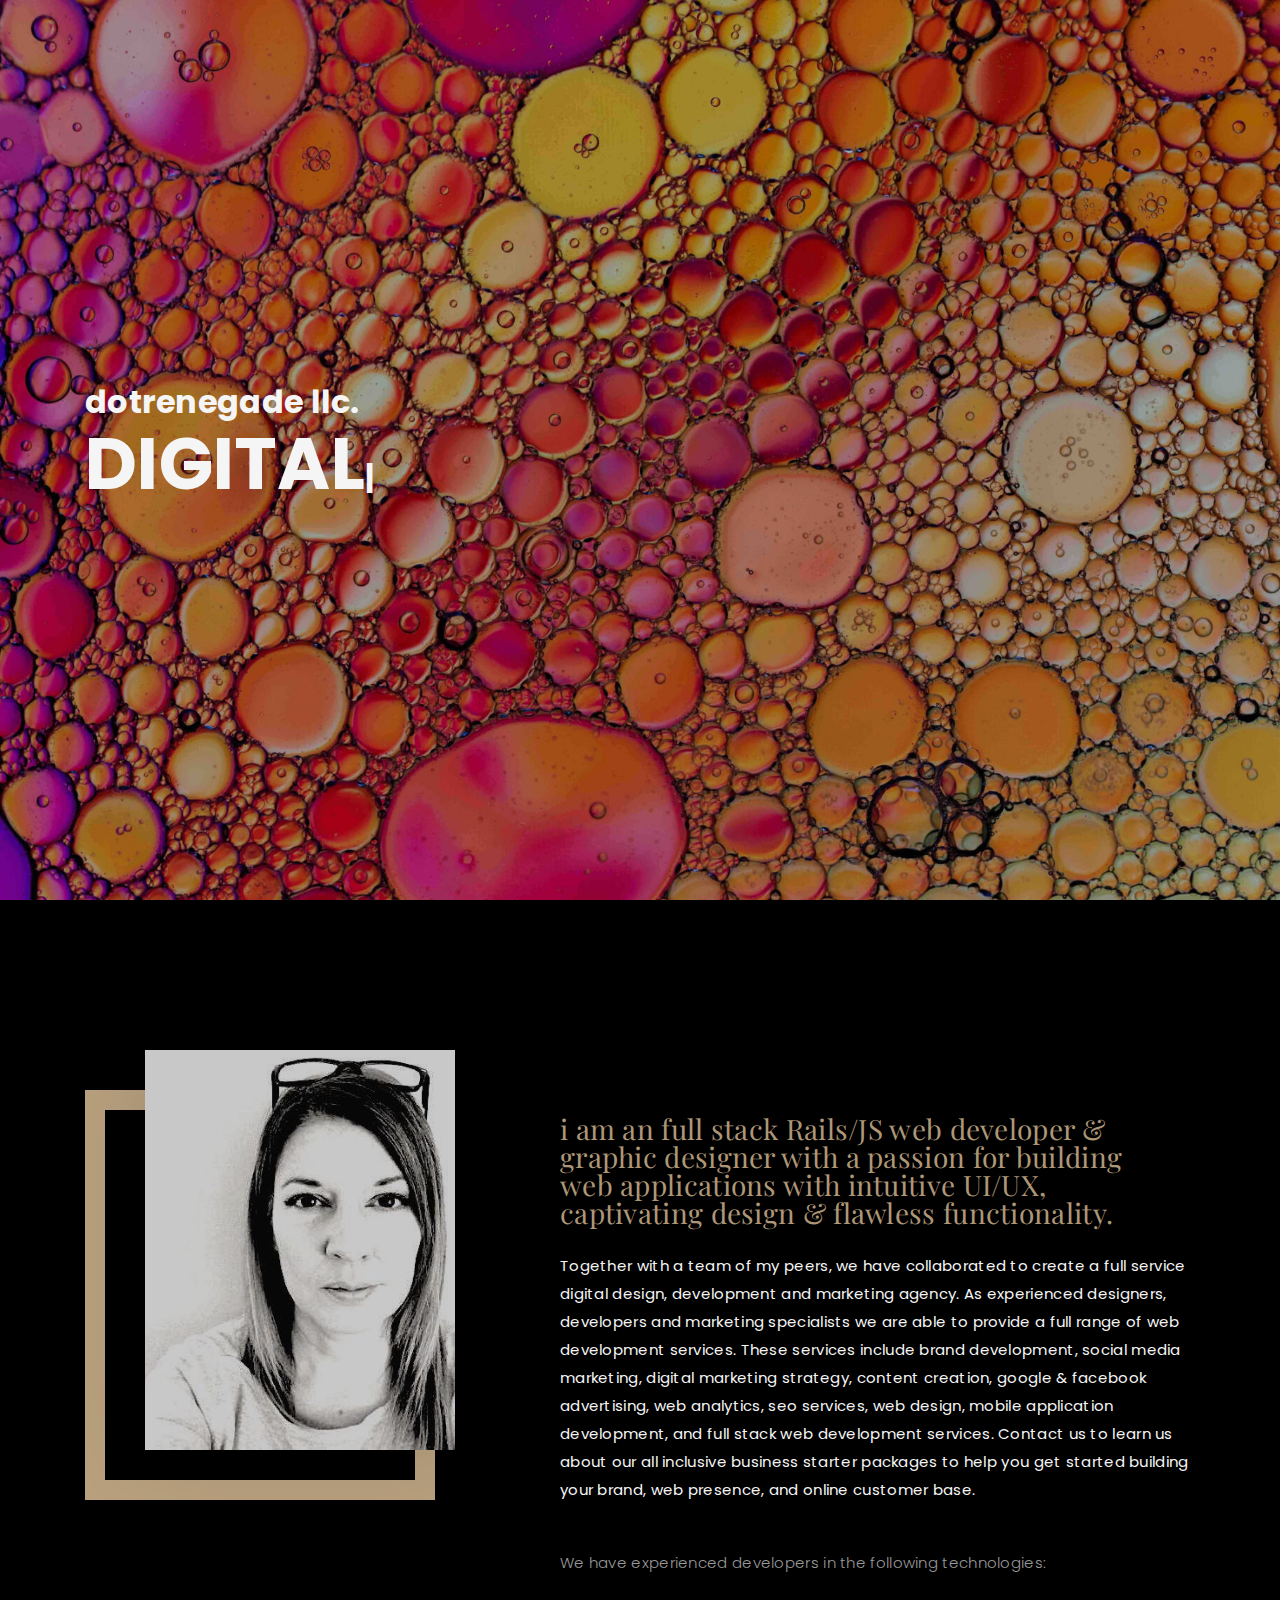
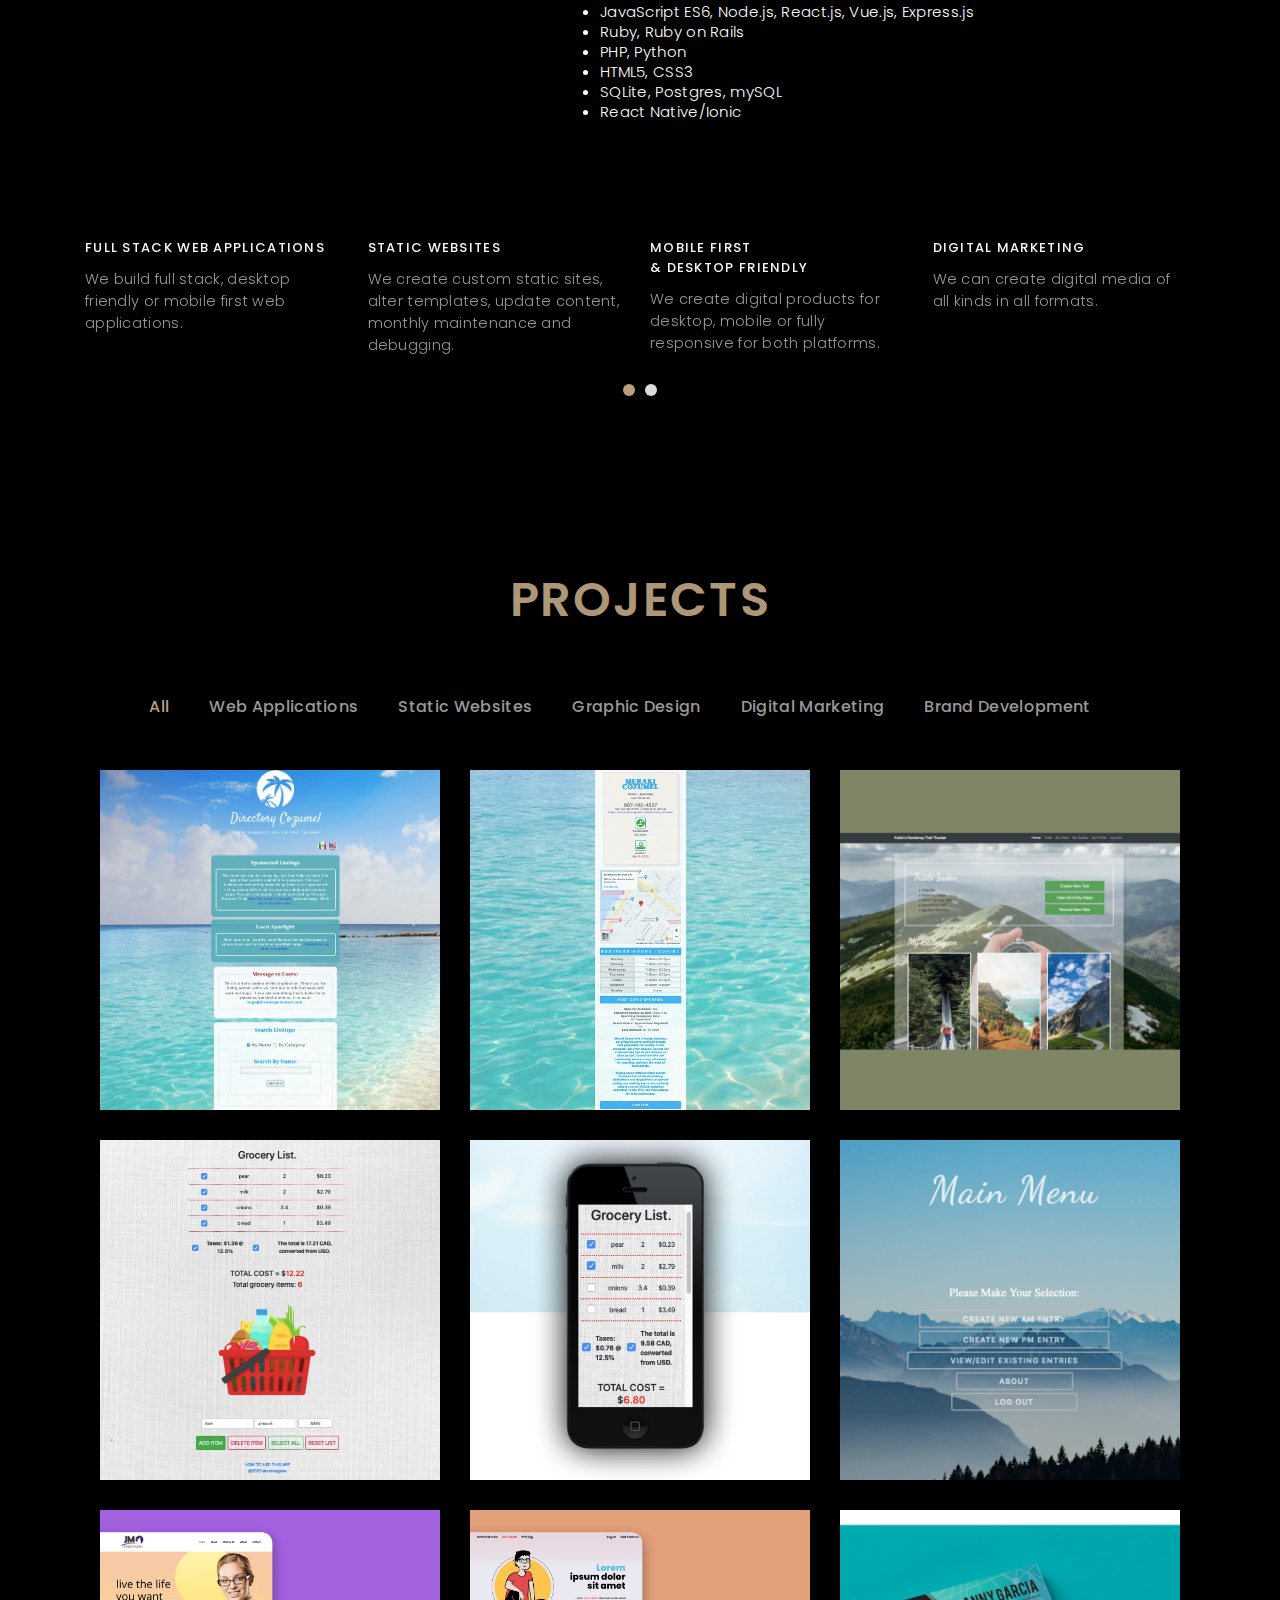
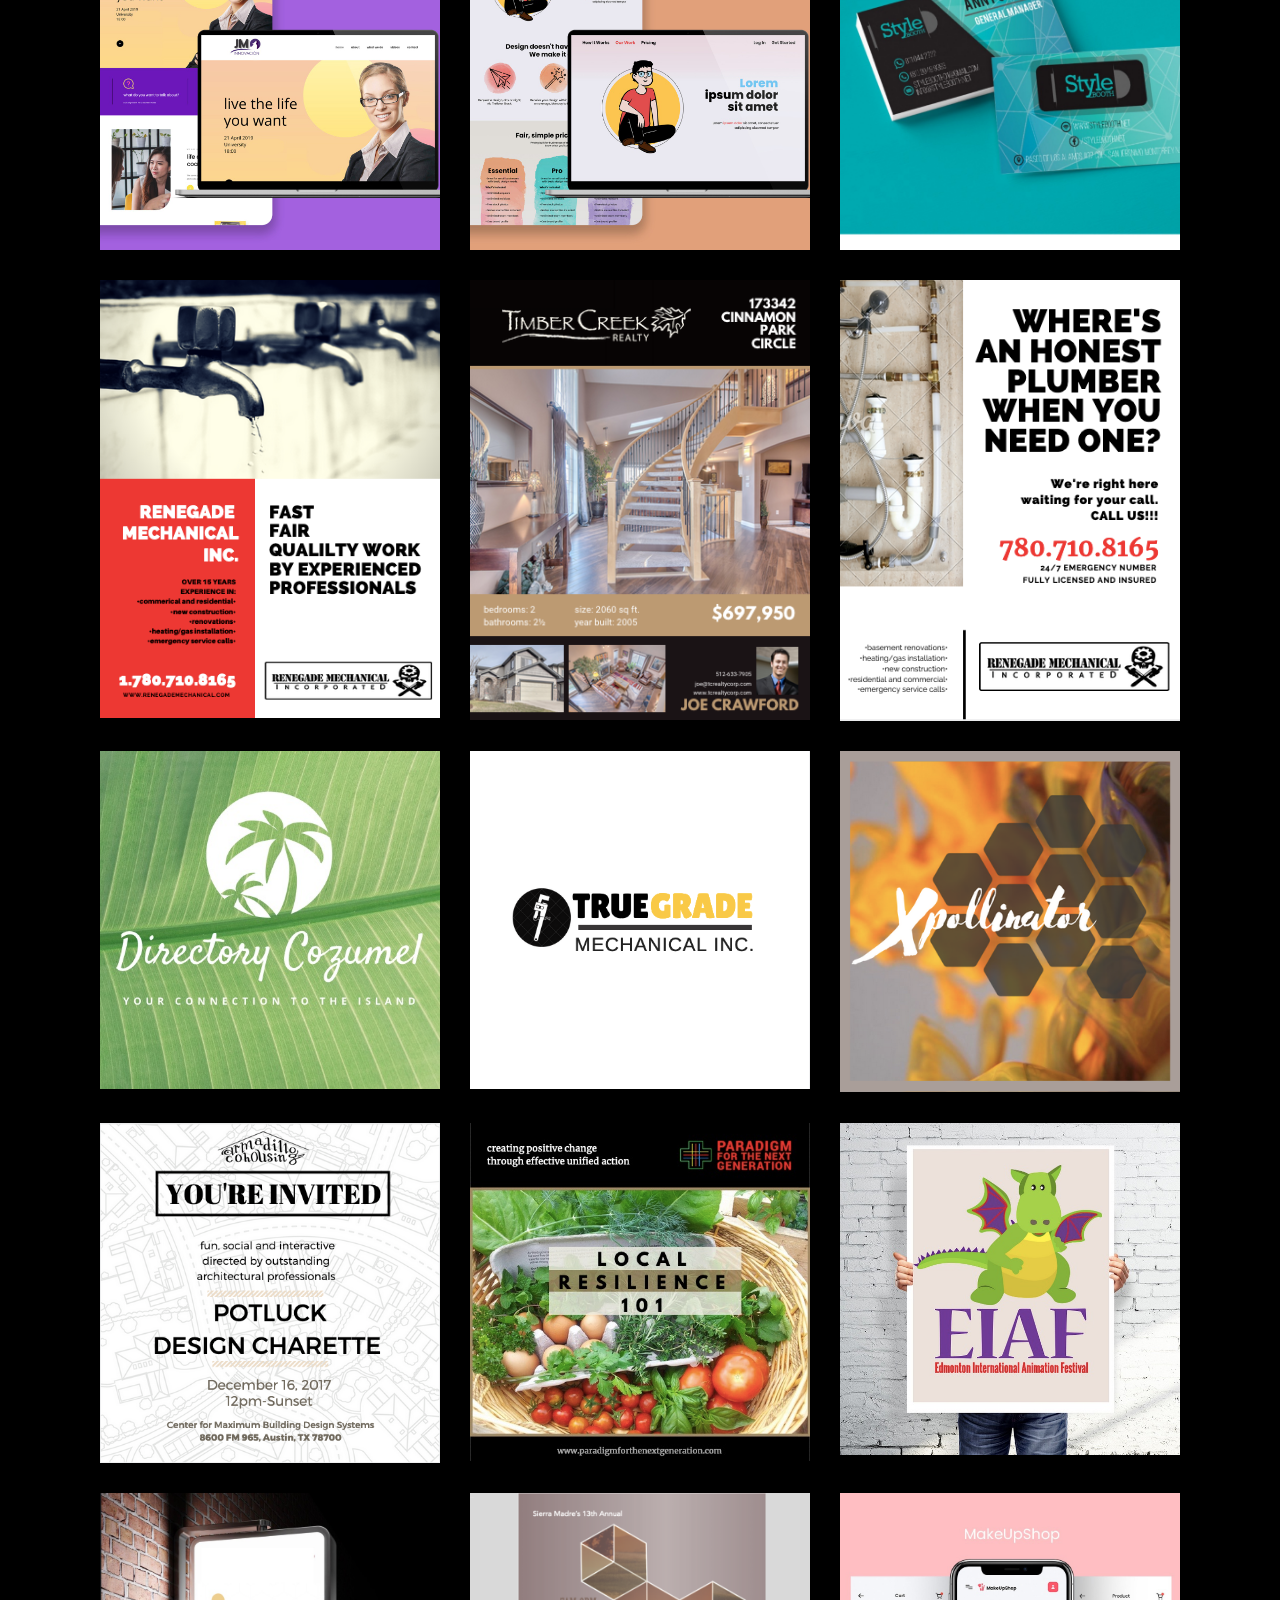
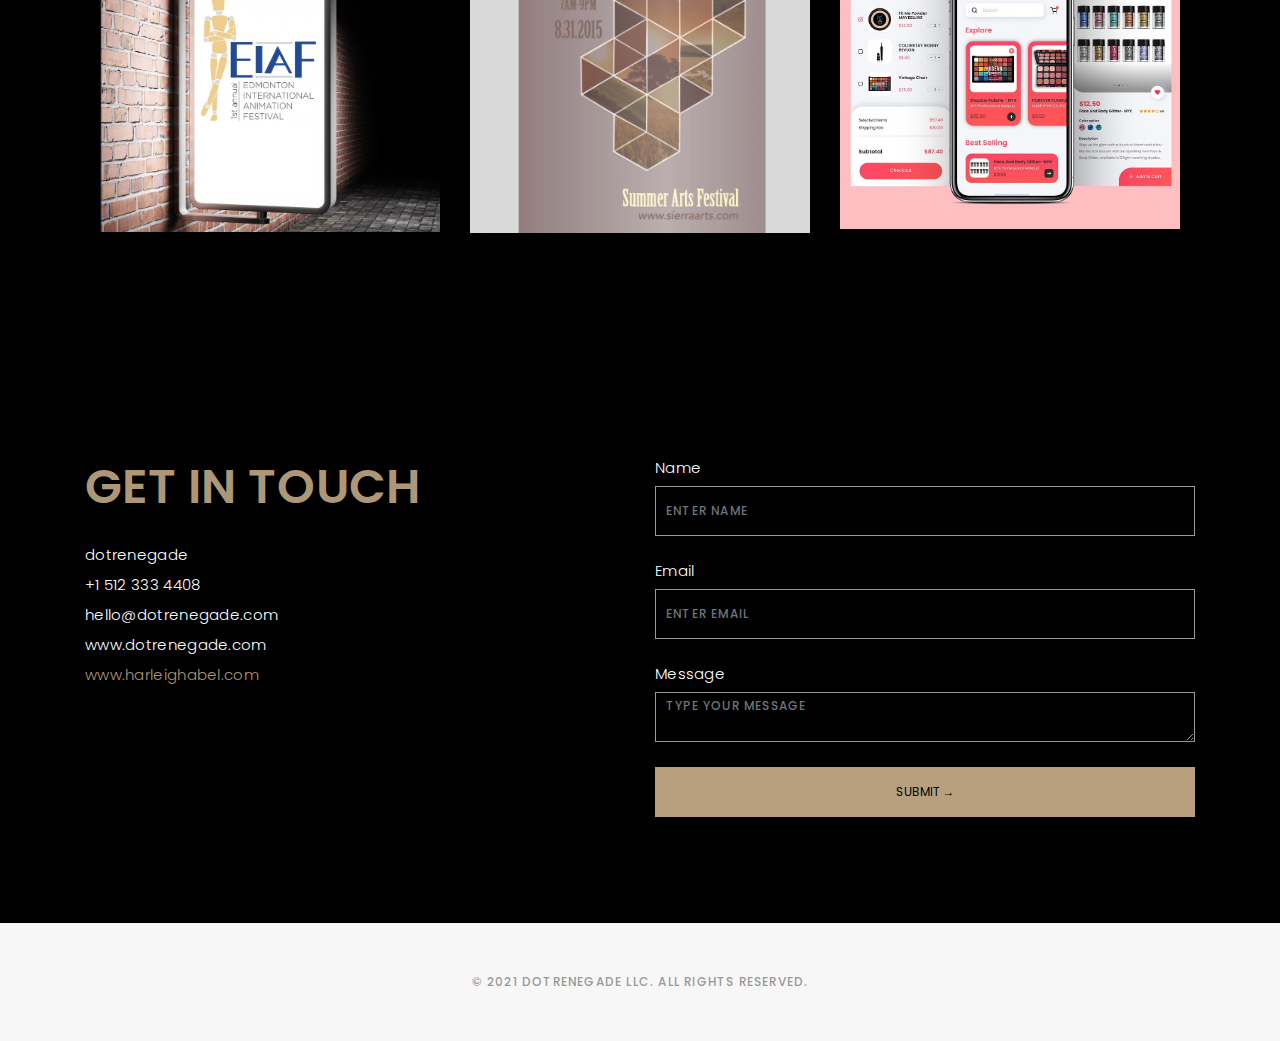
==== commit b4297ae1: "add google analytics" ====
--- a/index.html
+++ b/index.html
@@ -3,6 +3,16 @@
 
 <head>
   <meta name="viewport" content="width=device-width, initial-scale=1">
+
+  <!-- Global site tag (gtag.js) - Google Analytics -->
+  <script async src="https://www.googletagmanager.com/gtag/js?id=G-KGK54VDTJ4"></script>
+  <script>
+    window.dataLayer = window.dataLayer || [];
+    function gtag() { dataLayer.push(arguments); }
+    gtag('js', new Date());
+
+    gtag('config', 'G-KGK54VDTJ4');
+  </script>
   <!-- Google Fonts -->
   <link
     href="https://fonts.googleapis.com/css?family=Poppins:300,300i,400,400i,500,500i,600,600i,700,700i|Playfair+Display:400,400i,700,700i,900,900i"
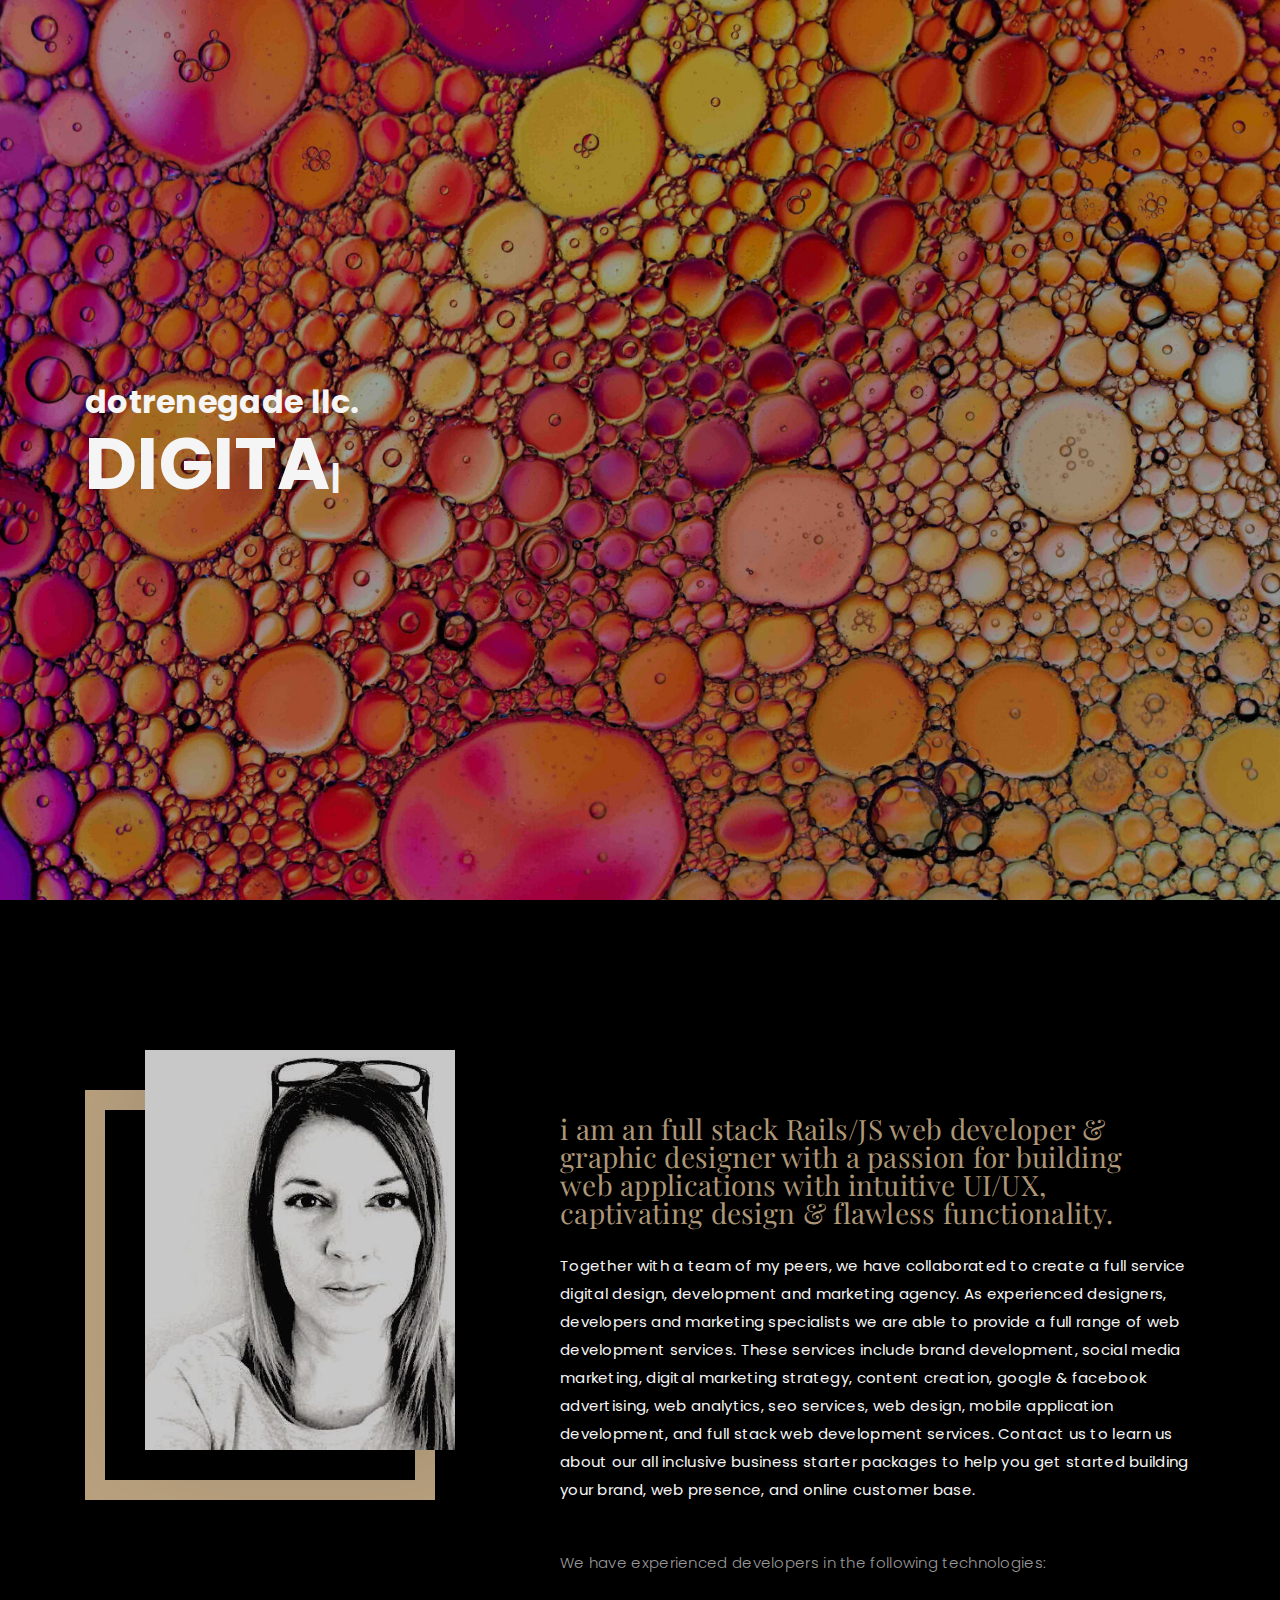
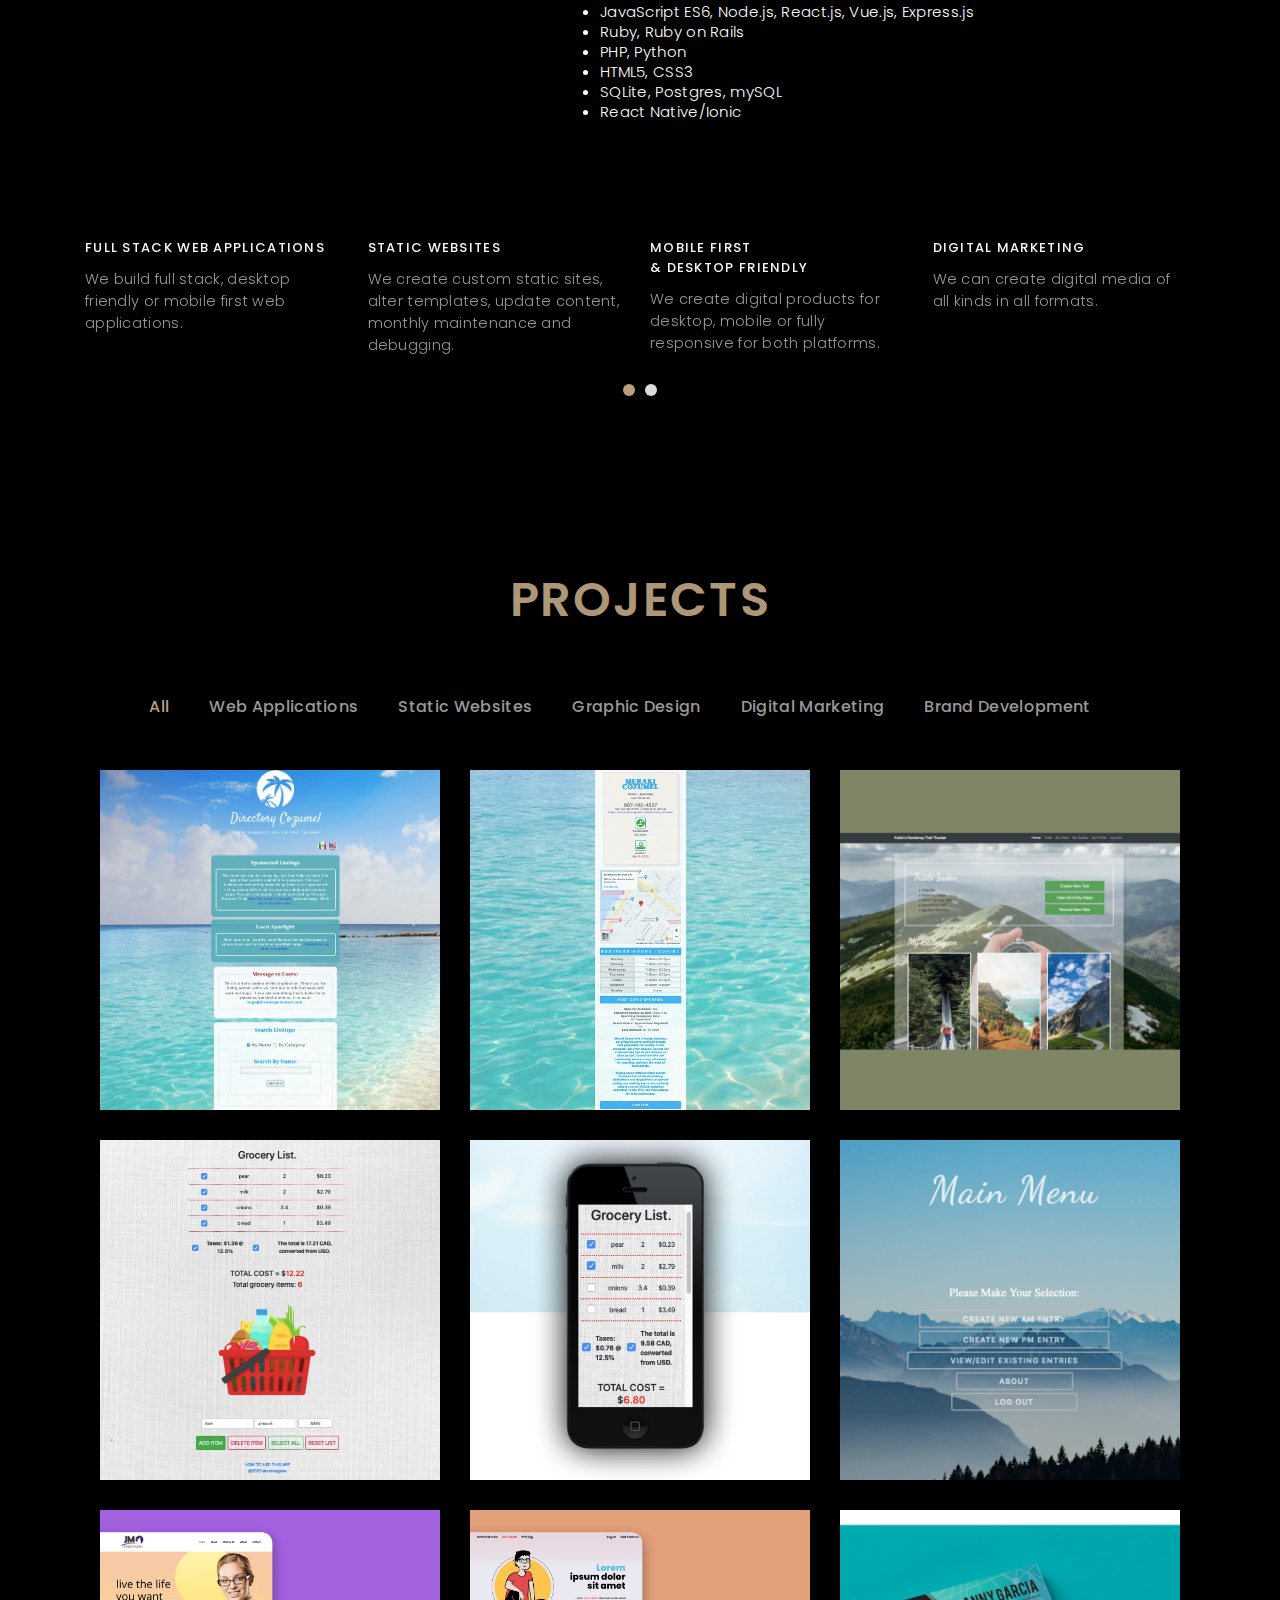
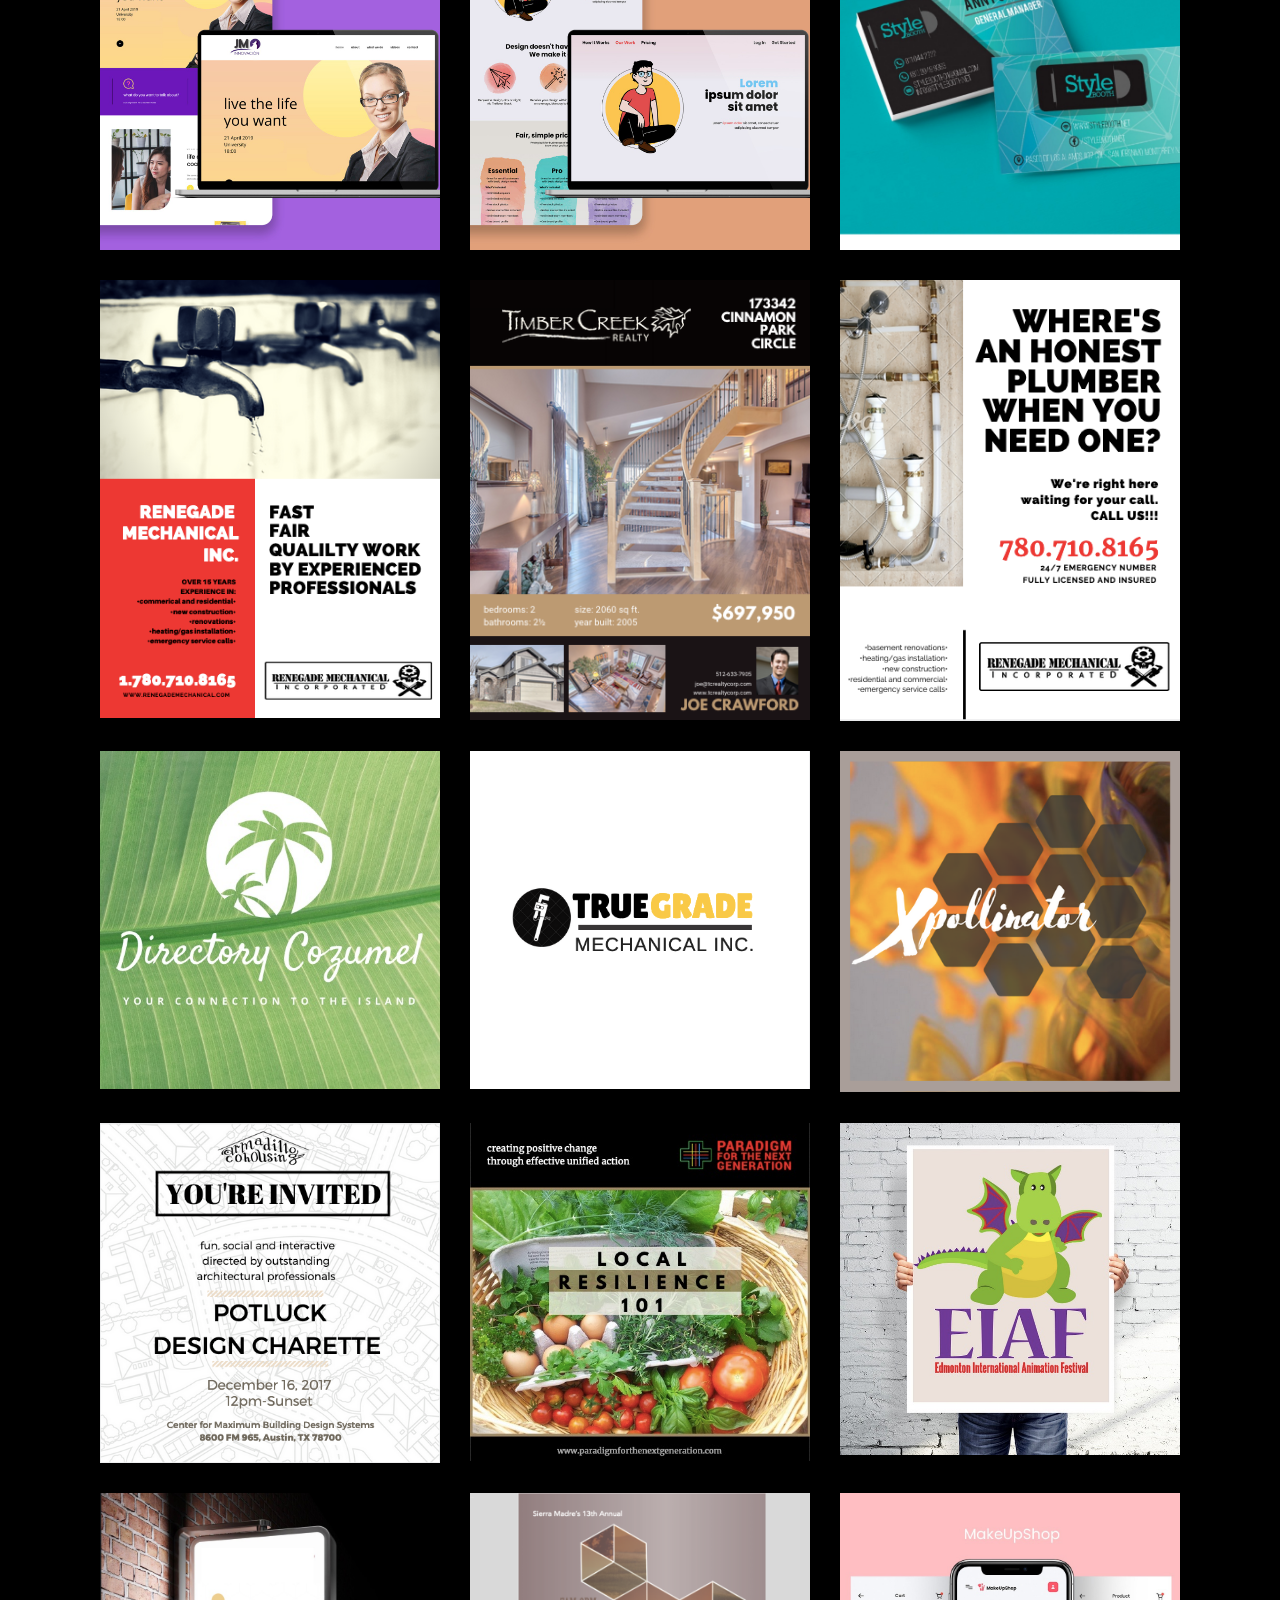
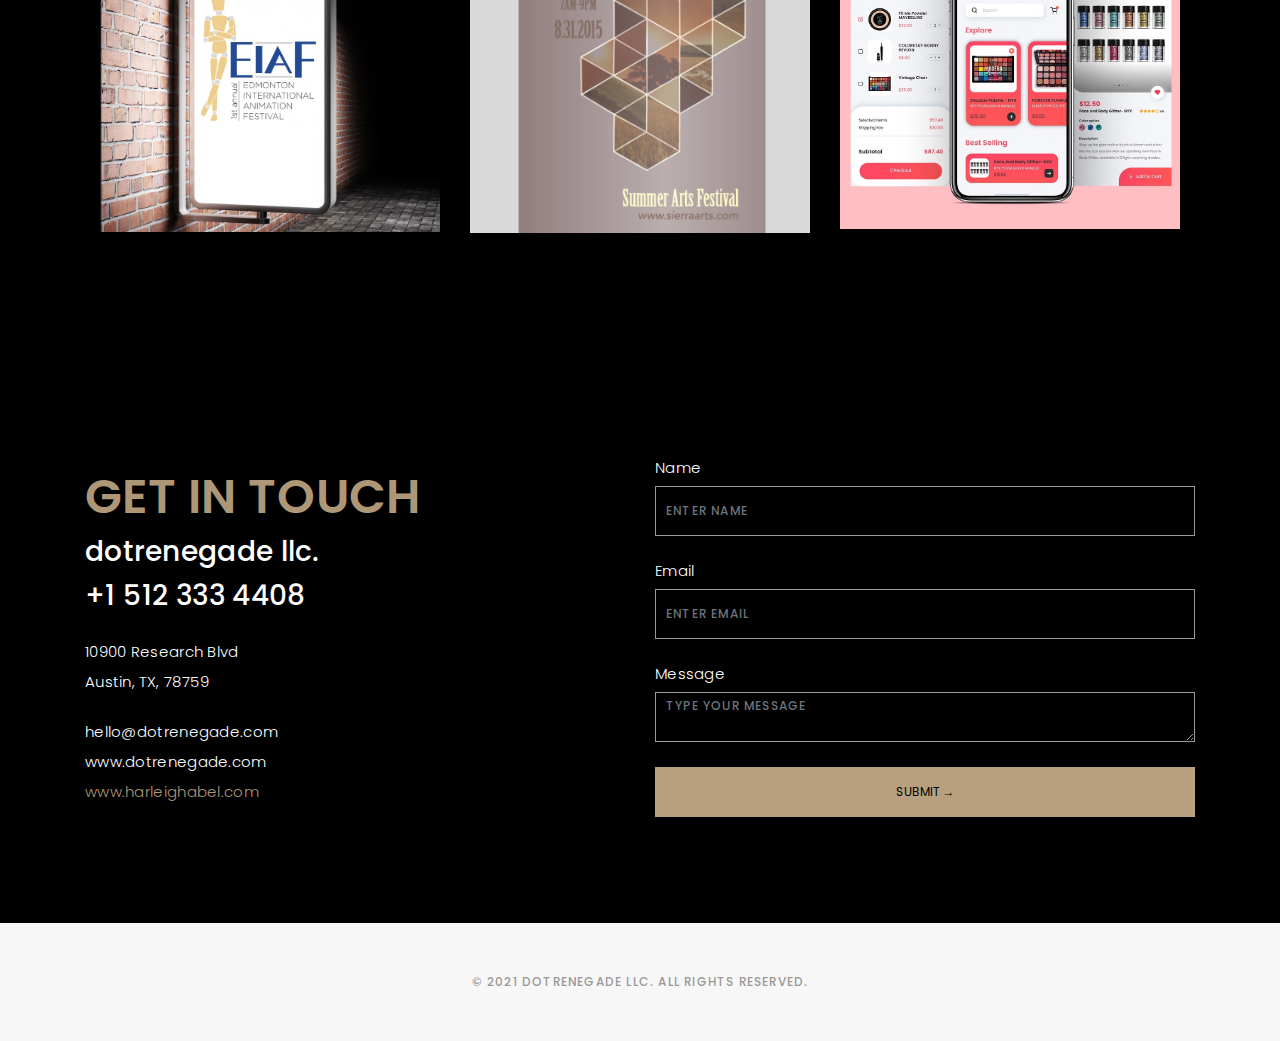
==== commit 6608b970: "update contact info and formatting" ====
--- a/index.html
+++ b/index.html
@@ -354,12 +354,14 @@
         <div class="row">
           <div class="col-lg-6">
             <div class="contact-contact">
-
-              <h2 class="mb-30">GET IN TOUCH</h2>
+              <h2 class="mb-30" style="margin-top: 10px; margin-bottom: 10px;">GET IN TOUCH</h2>
 
               <ul class="contact-details">
-                <li><span>dotrenegade</span></li>
-                <li><span>+1 512 333 4408</span></li>
+                <li><span><h3>dotrenegade llc.</h3></span></li>
+                <li><span><h3>+1 512 333 4408</h3></span></li><br>
+                <li><span>10900 Research Blvd</span></li>
+                <li><span>Austin, TX, 78759</span></li><br>
+
                 <li><span>hello@dotrenegade.com</span></li>
                 <li><span>www.dotrenegade.com</span></li>
                 <li><span><a href='http://www.harleighabel.com'>www.harleighabel.com</a></span></li>
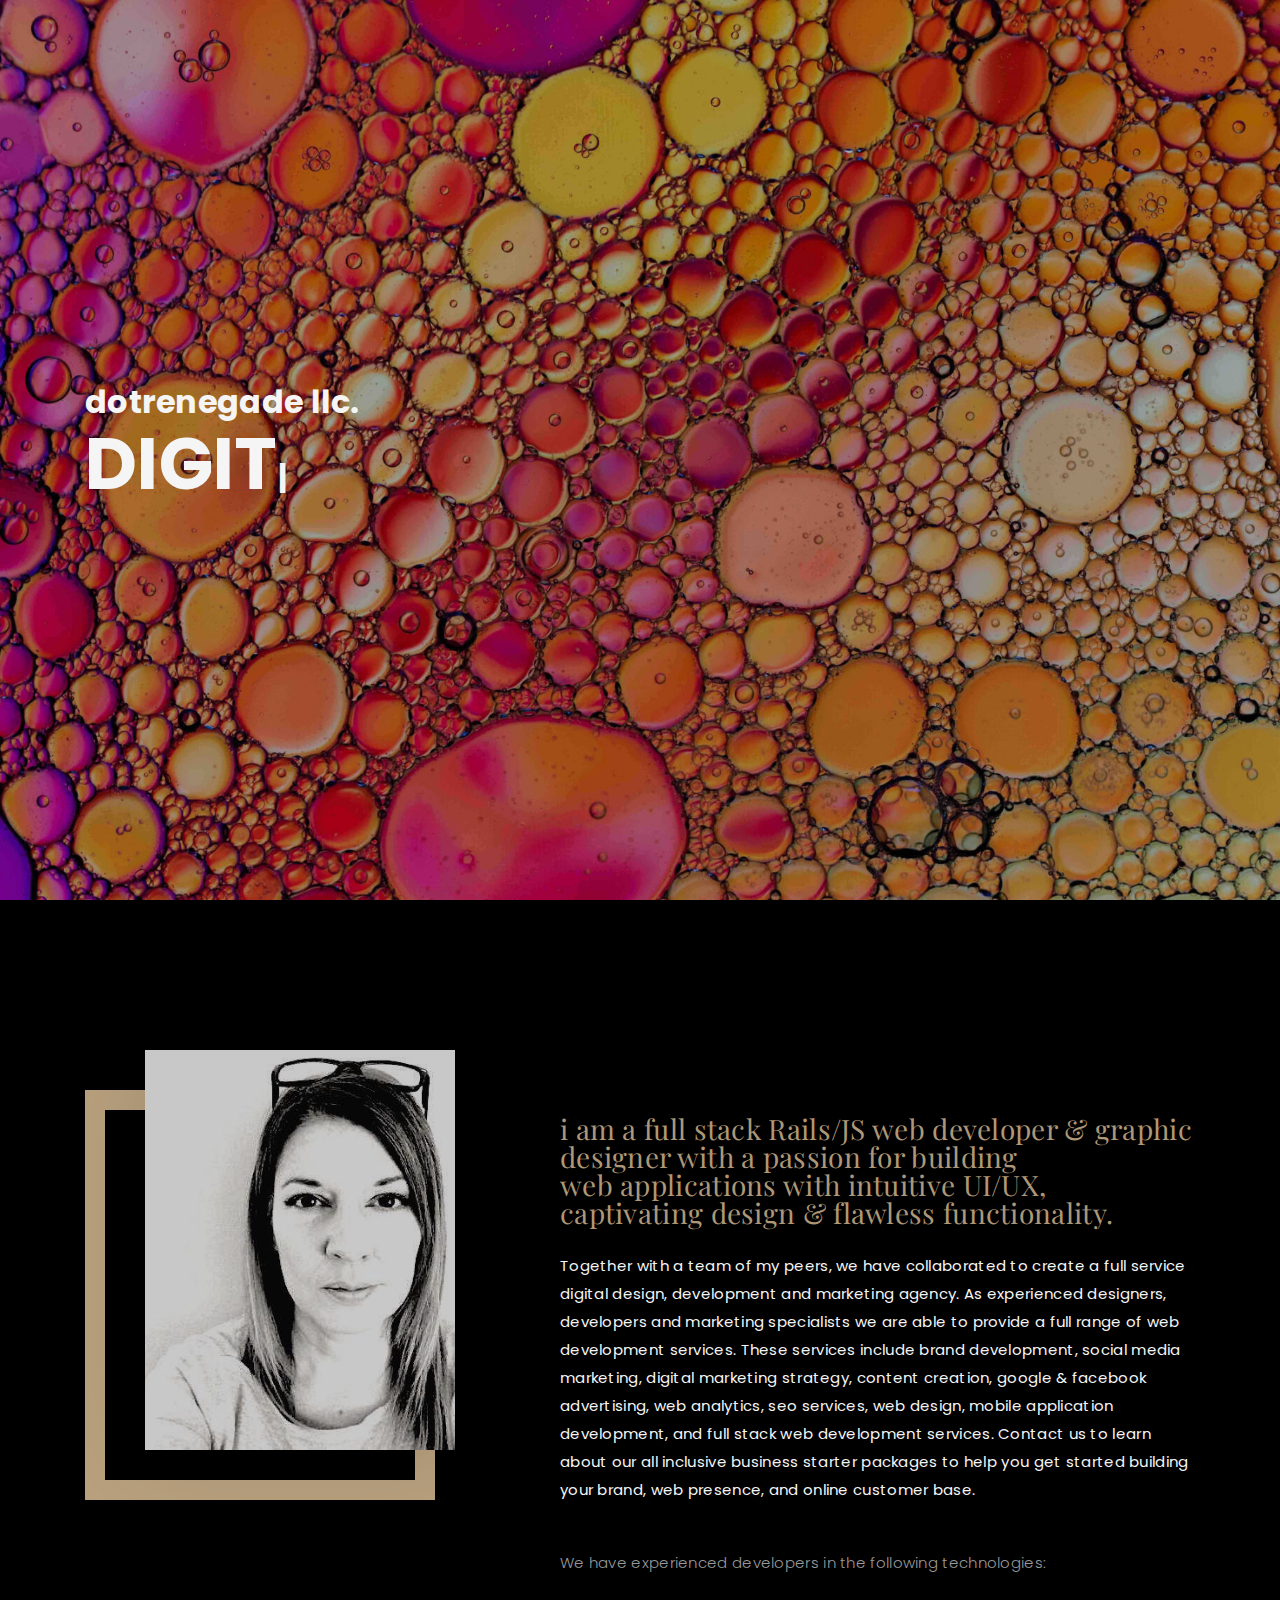
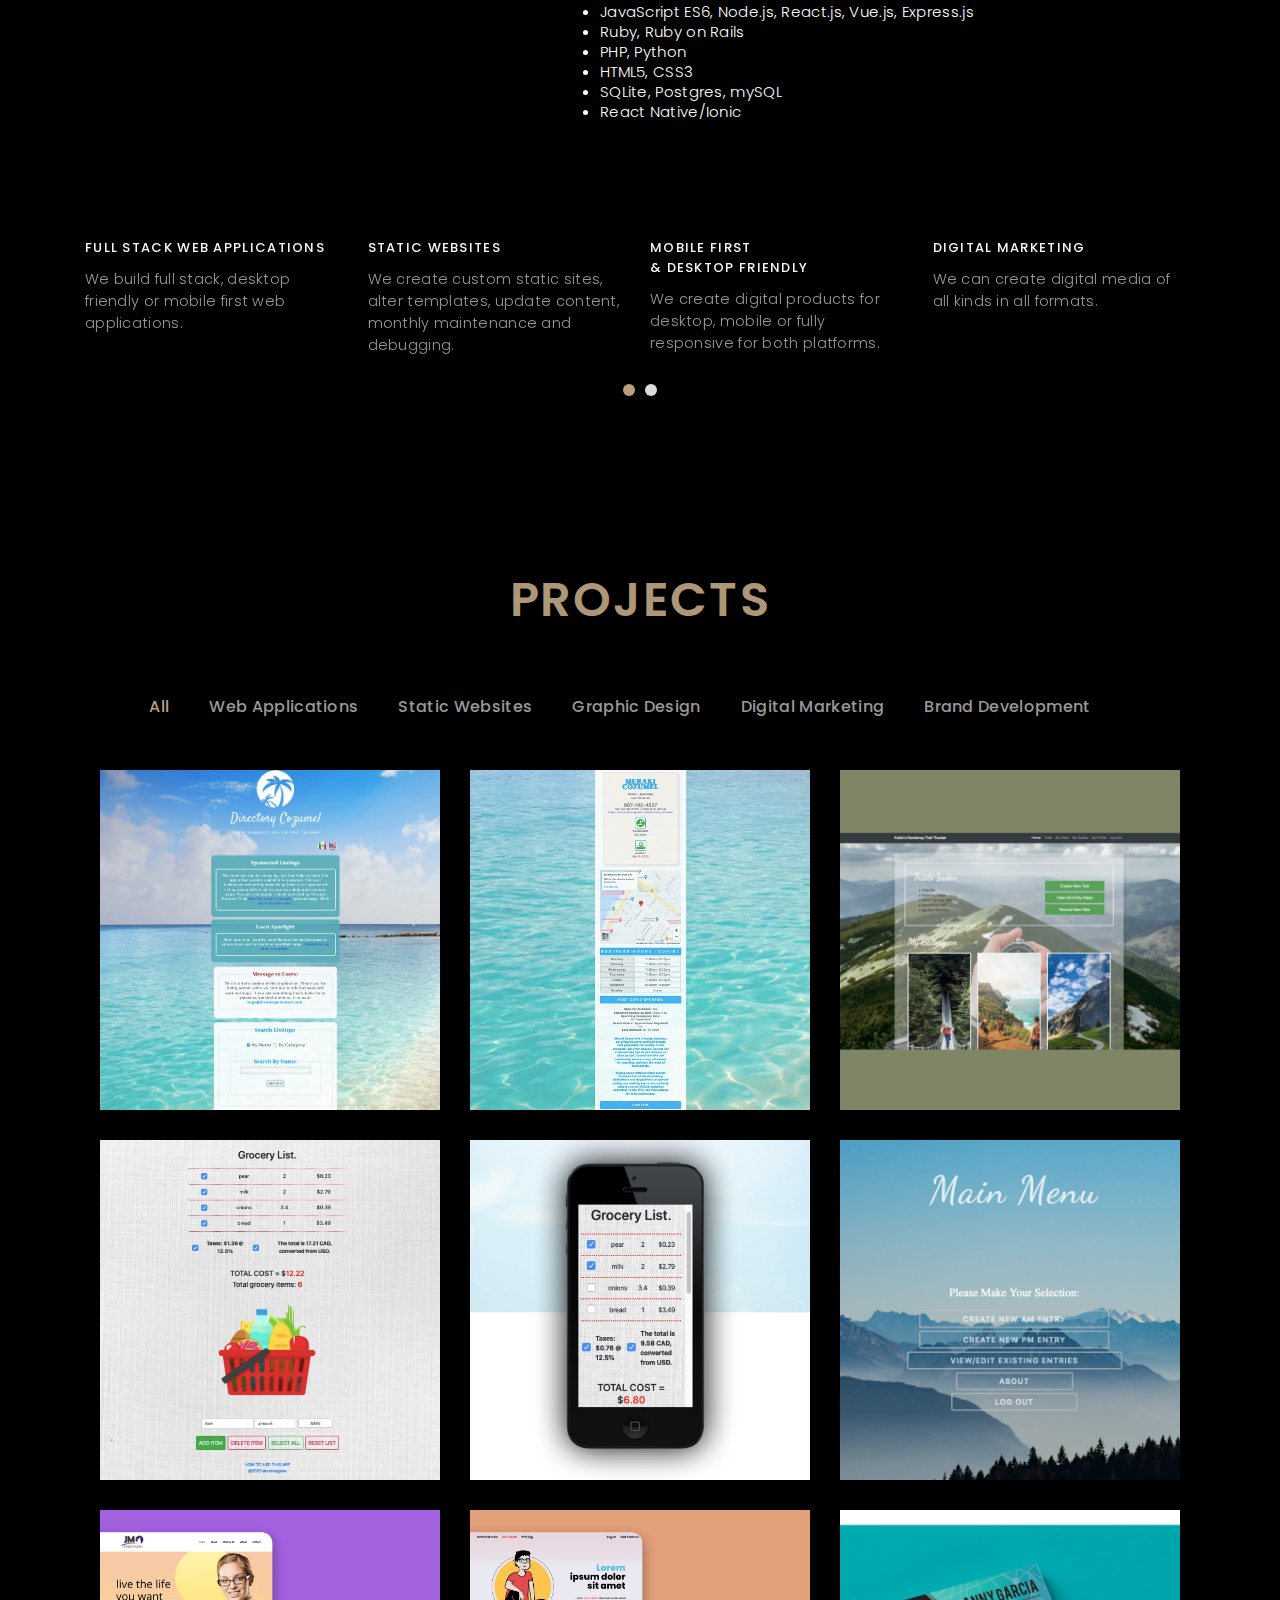
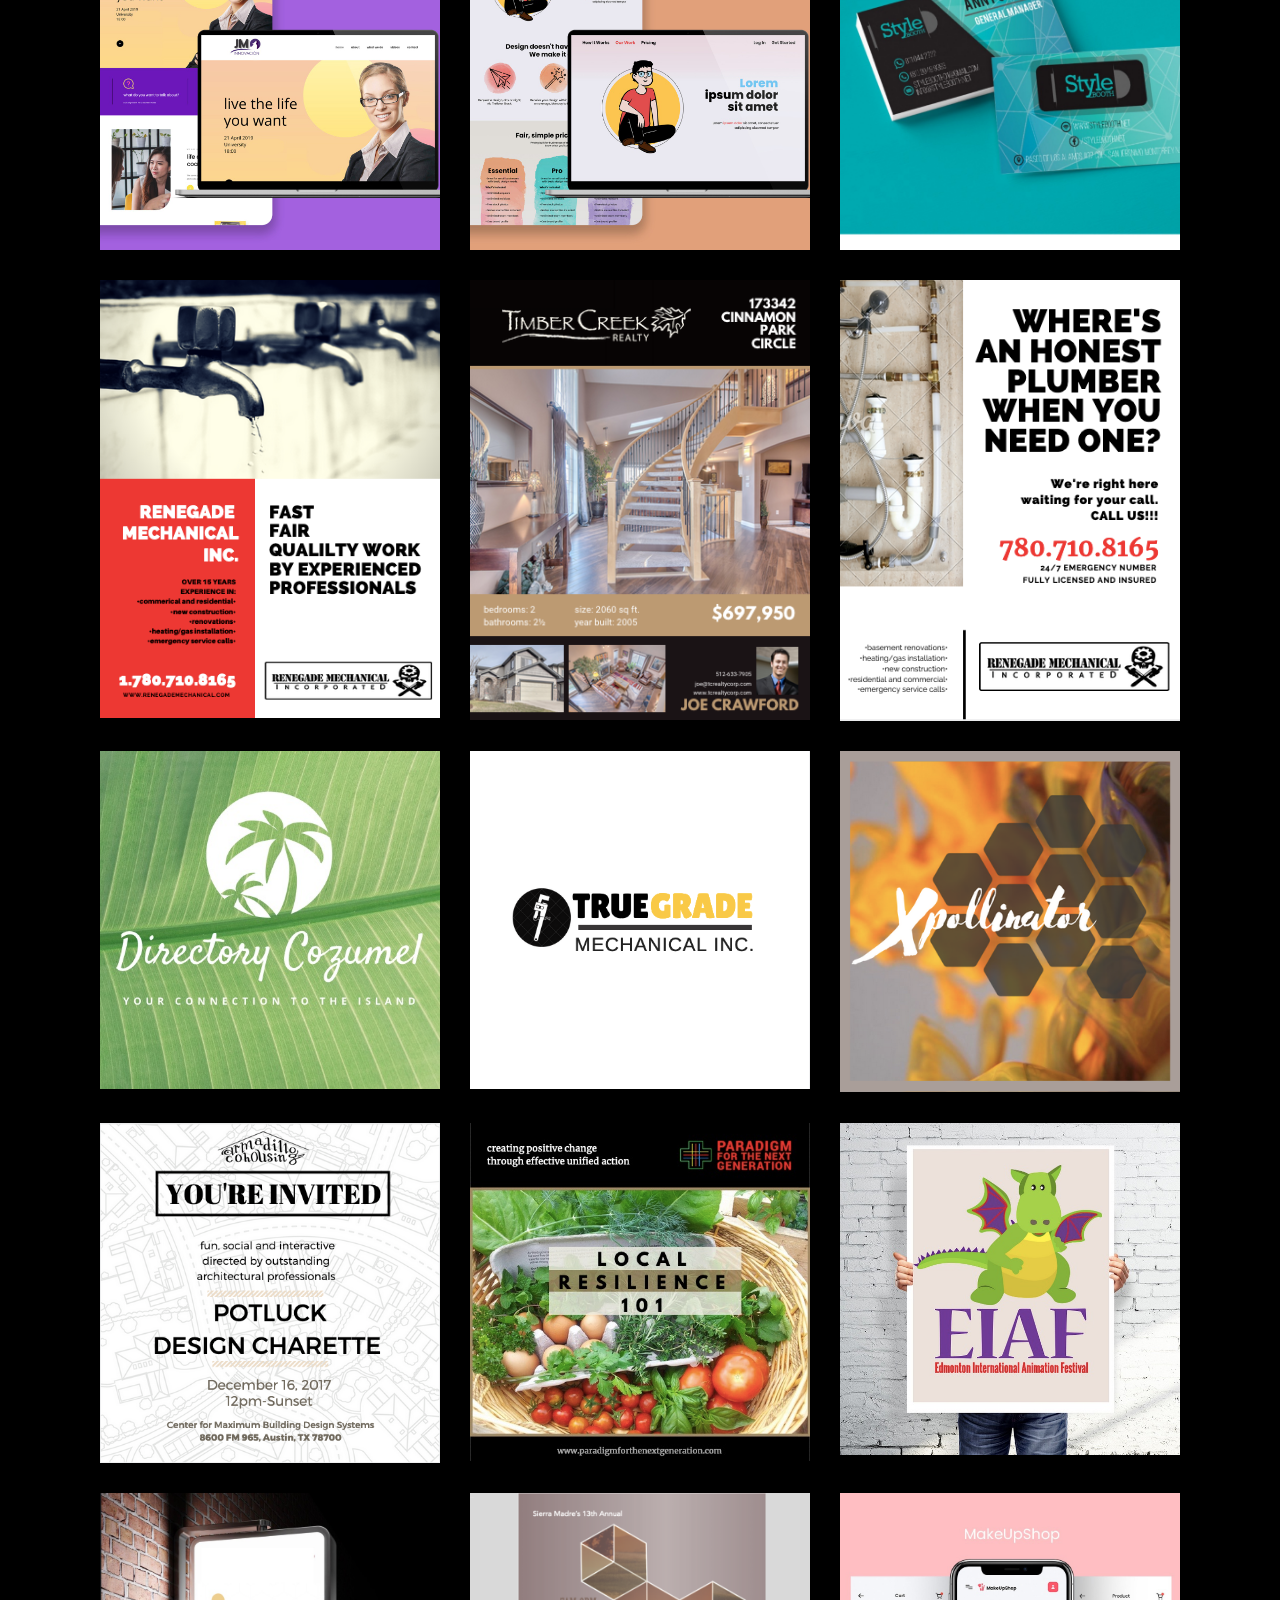
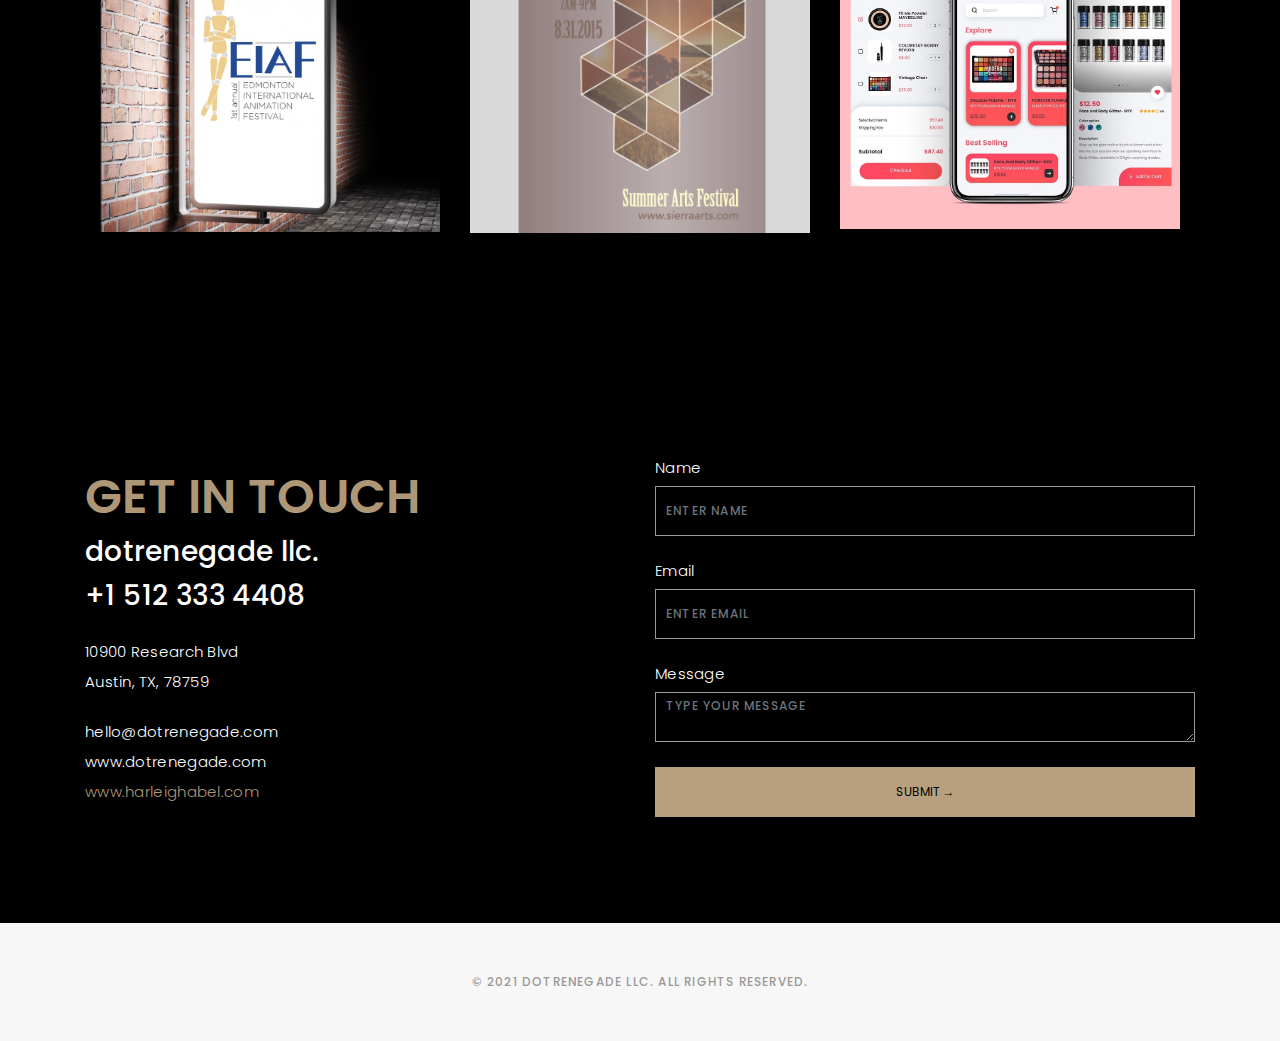
==== commit 49b22aae: "correct typo" ====
--- a/index.html
+++ b/index.html
@@ -2,6 +2,11 @@
 <html lang="en">
 
 <head>
+  <meta http-equiv="content-type" content="text/html; charset=utf-8" />
+  <meta name="robots" content="index, specials" />
+  <meta name="keywords"
+    content="austin, web developer, graphic design, software engineer, fullstack web development, mobile development, web design, Ruby on Rails, React, Node.js, Javascript, web development agency, digital marketing, san antonio" />
+  <meta name="We are a full service digital design, development and marketing agency. As experienced designers, developers and marketing specialists we  provide a full range of web development services including brand development, social media marketing, digital marketing strategy, content creation, google & facebook advertising, web analytics, seo services, web design, mobile application development, and full stack web development services. JavaScript ES6, Node.js, React.js, Ruby on Rails, SQL, React Native" />
   <meta name="viewport" content="width=device-width, initial-scale=1">
 
   <!-- Global site tag (gtag.js) - Google Analytics -->
@@ -34,7 +39,7 @@
   
   <!-- Favicon -->
   <link rel="shortcut icon" href="images/dotrenegade_favicon.png">
-
+  <title>dotrenegade llc • digital marketing and web development agency</title>
     
 </head>
 
@@ -90,8 +95,8 @@
         <div class="col-lg-7">
           <div class="about-descr">
 
-            <p class="p-heading">i am an full stack Rails/JS web developer & graphic designer with a passion for building <br>web applications with intuitive UI/UX,<br> captivating design & flawless functionality. </p>
-            <p class="separator">Together with a team of my peers, we have collaborated to create a full service digital design, development and marketing agency. As experienced designers, developers and marketing specialists we are able to provide a full range of web development services. These services include brand development, social media marketing, digital marketing strategy, content creation, google & facebook advertising, web analytics, seo services, web design, mobile application development, and full stack web development services. Contact us to learn us about our all inclusive business starter packages to help you get started building your brand, web presence, and online customer base. </p>
+            <p class="p-heading">i am a full stack Rails/JS web developer & graphic designer with a passion for building <br>web applications with intuitive UI/UX,<br> captivating design & flawless functionality. </p>
+            <p class="separator">Together with a team of my peers, we have collaborated to create a full service digital design, development and marketing agency. As experienced designers, developers and marketing specialists we are able to provide a full range of web development services. These services include brand development, social media marketing, digital marketing strategy, content creation, google & facebook advertising, web analytics, seo services, web design, mobile application development, and full stack web development services. Contact us to learn about our all inclusive business starter packages to help you get started building your brand, web presence, and online customer base. </p>
             <br>
             <p>We have experienced developers in the following technologies:</p>
             <ul>
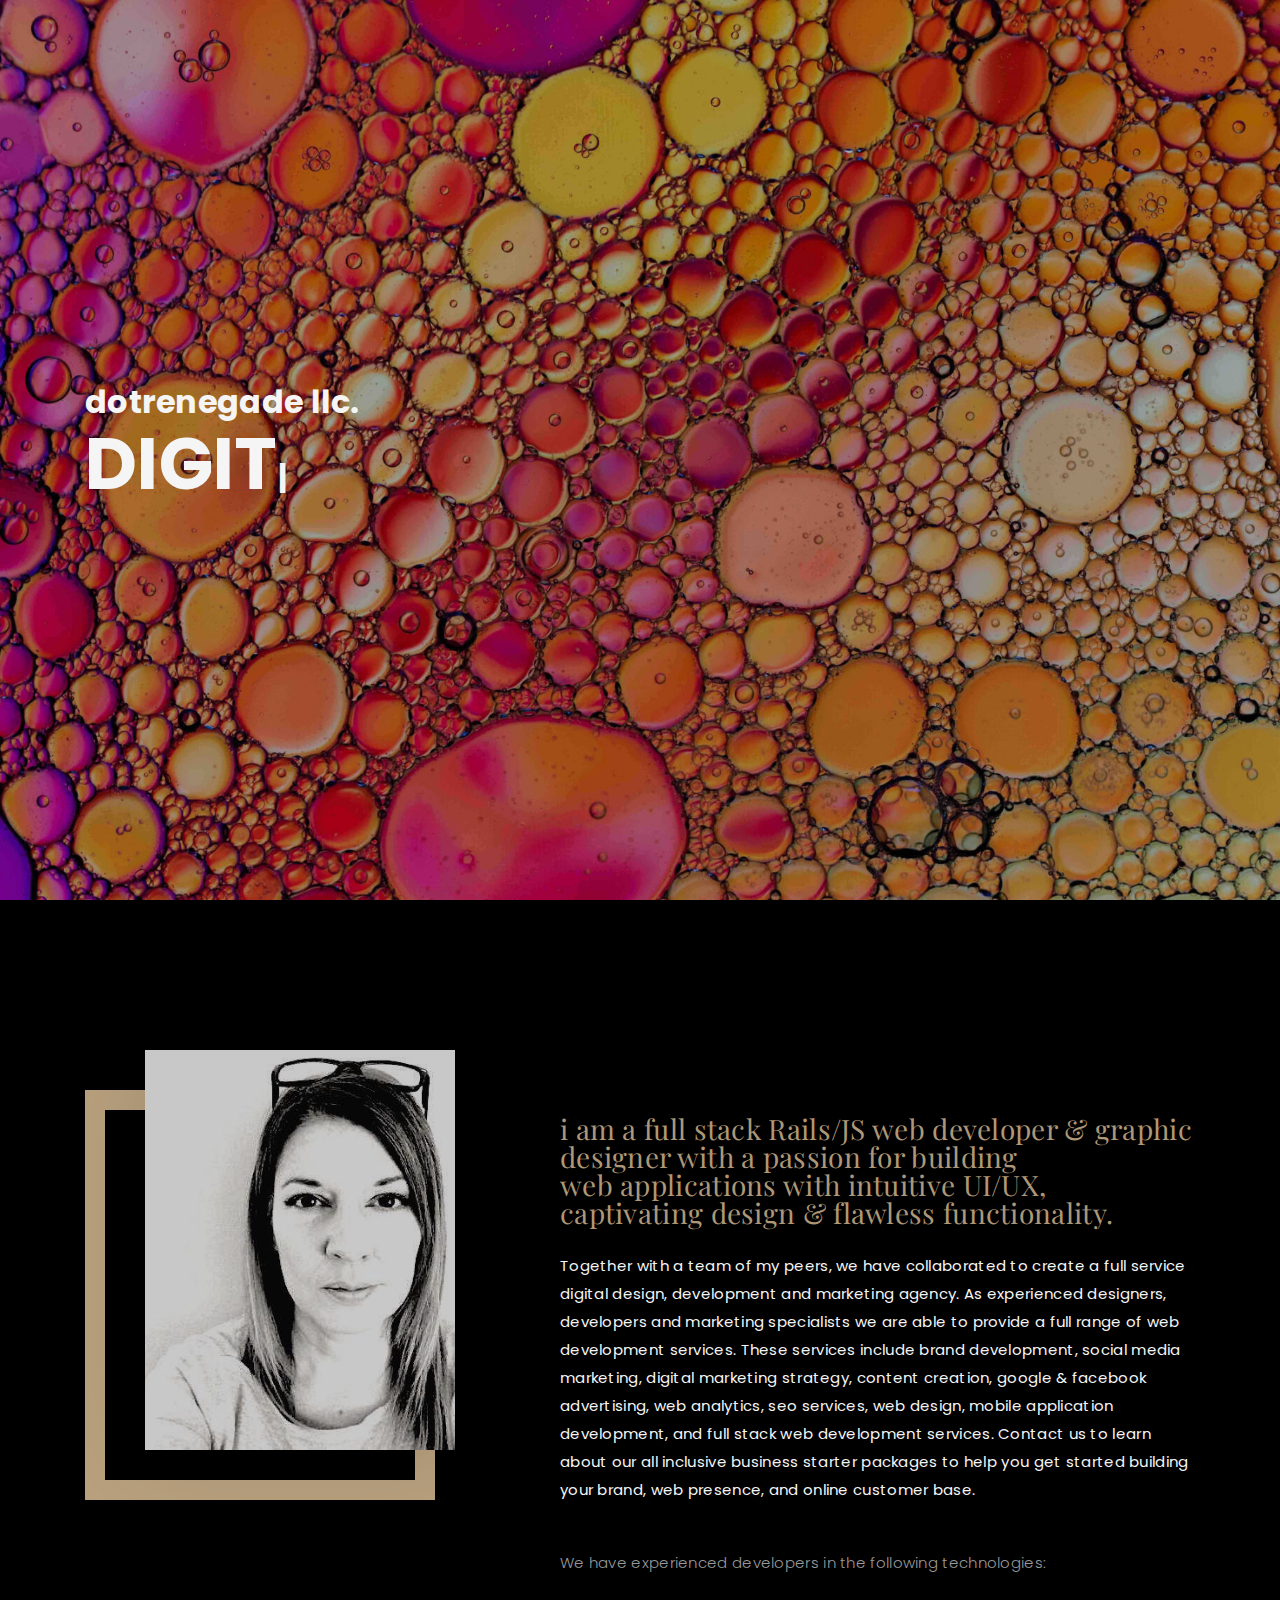
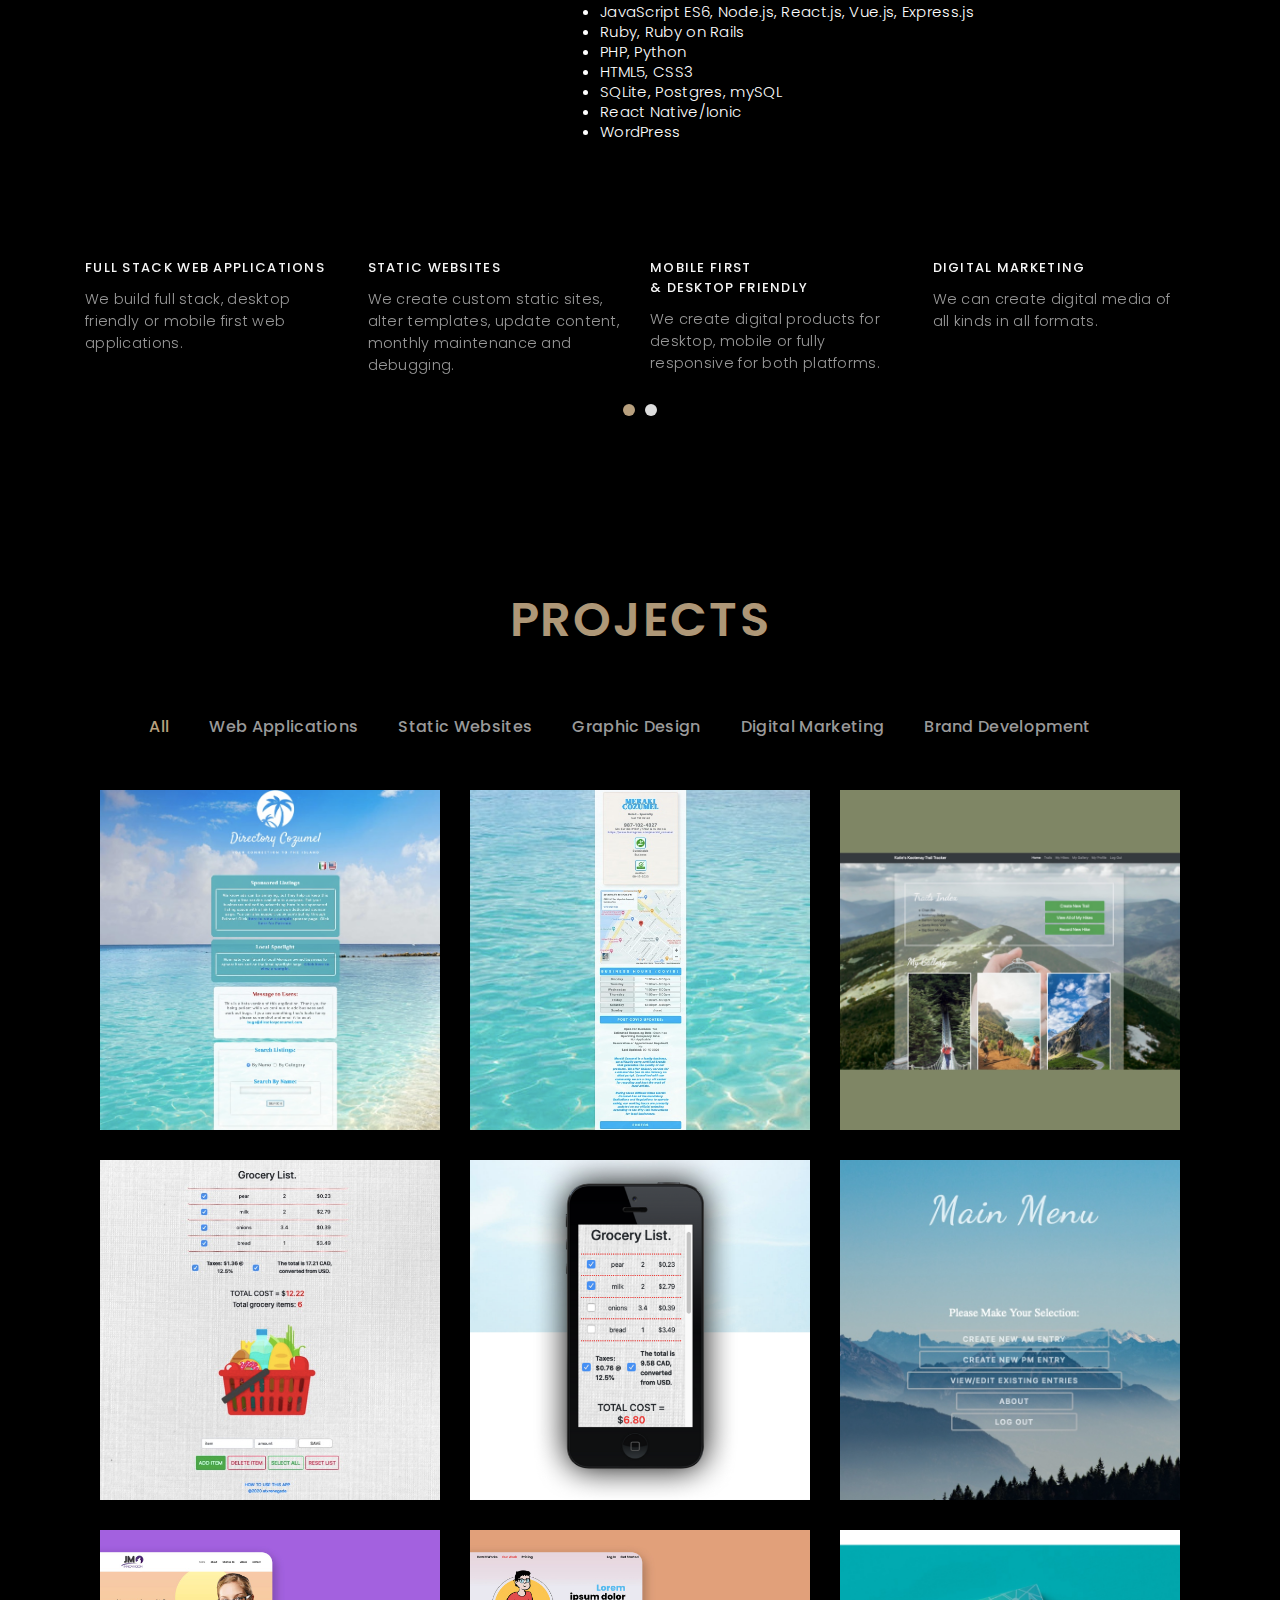
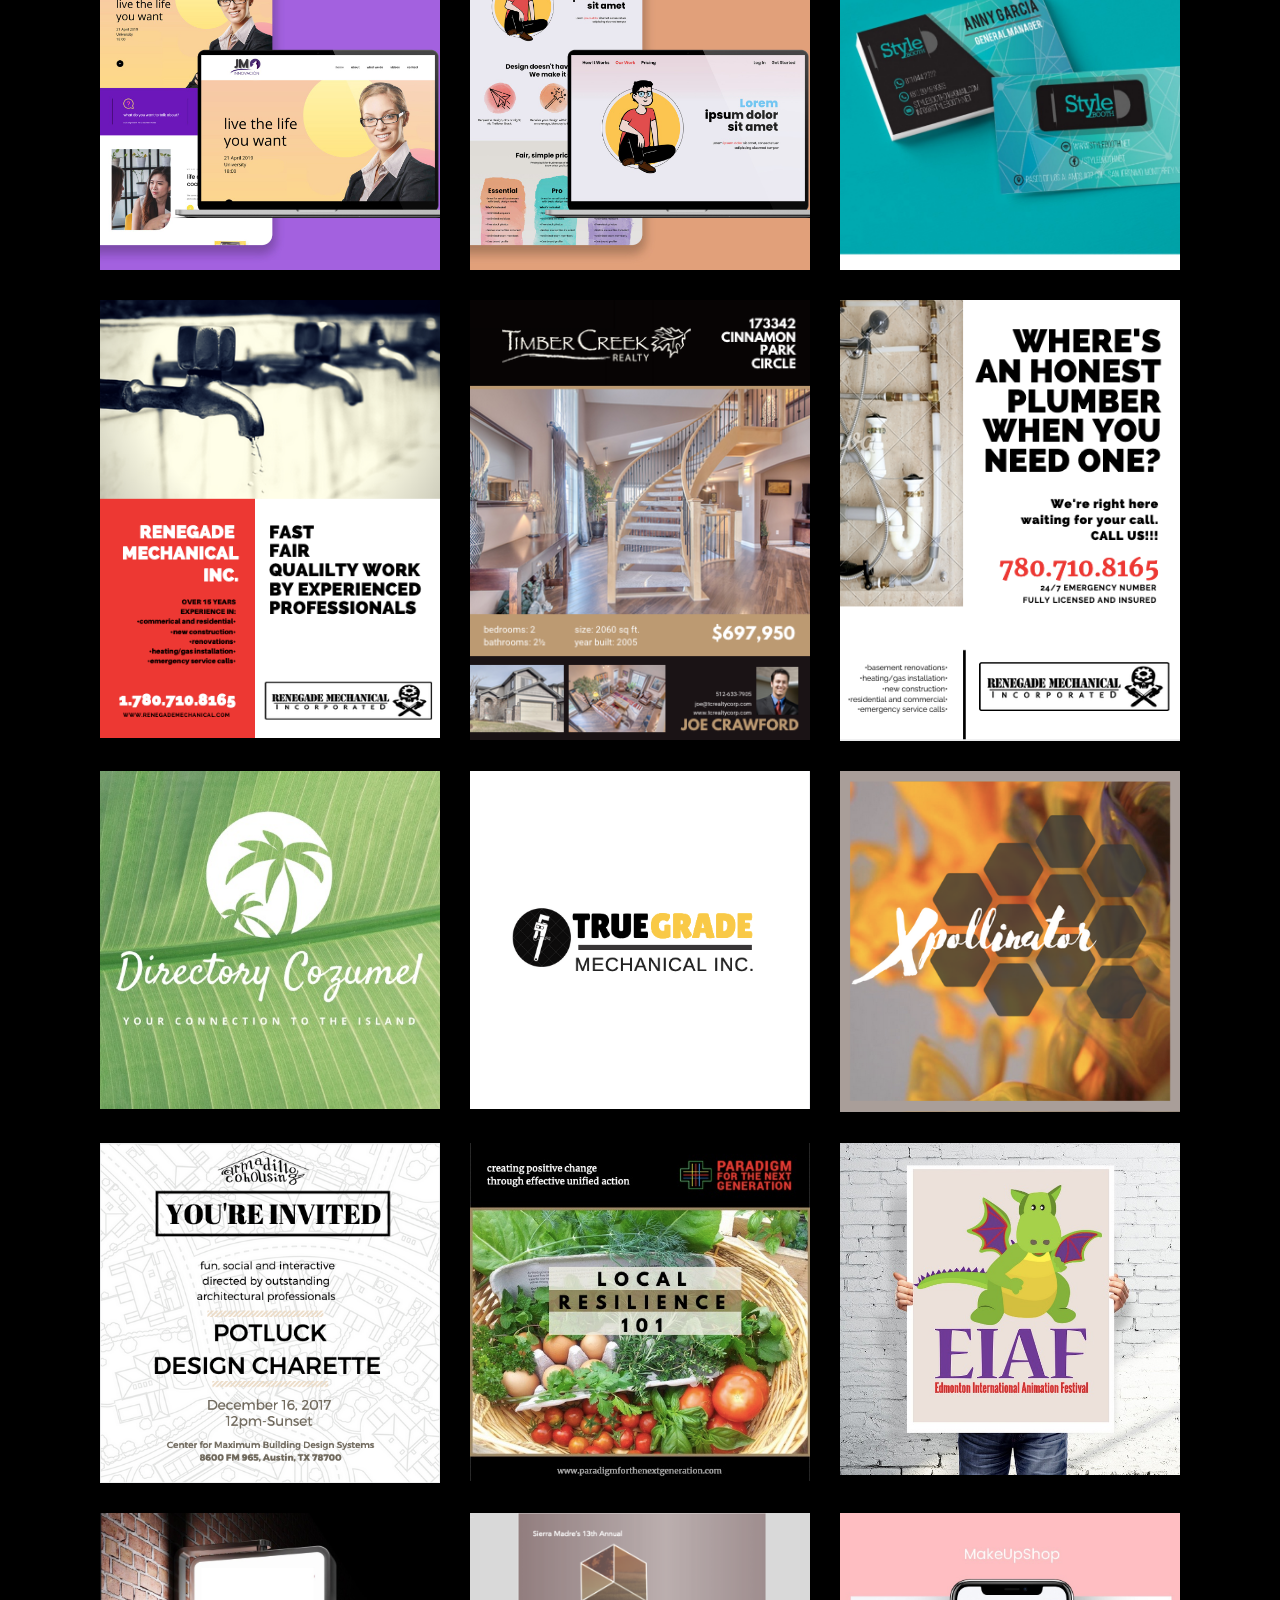
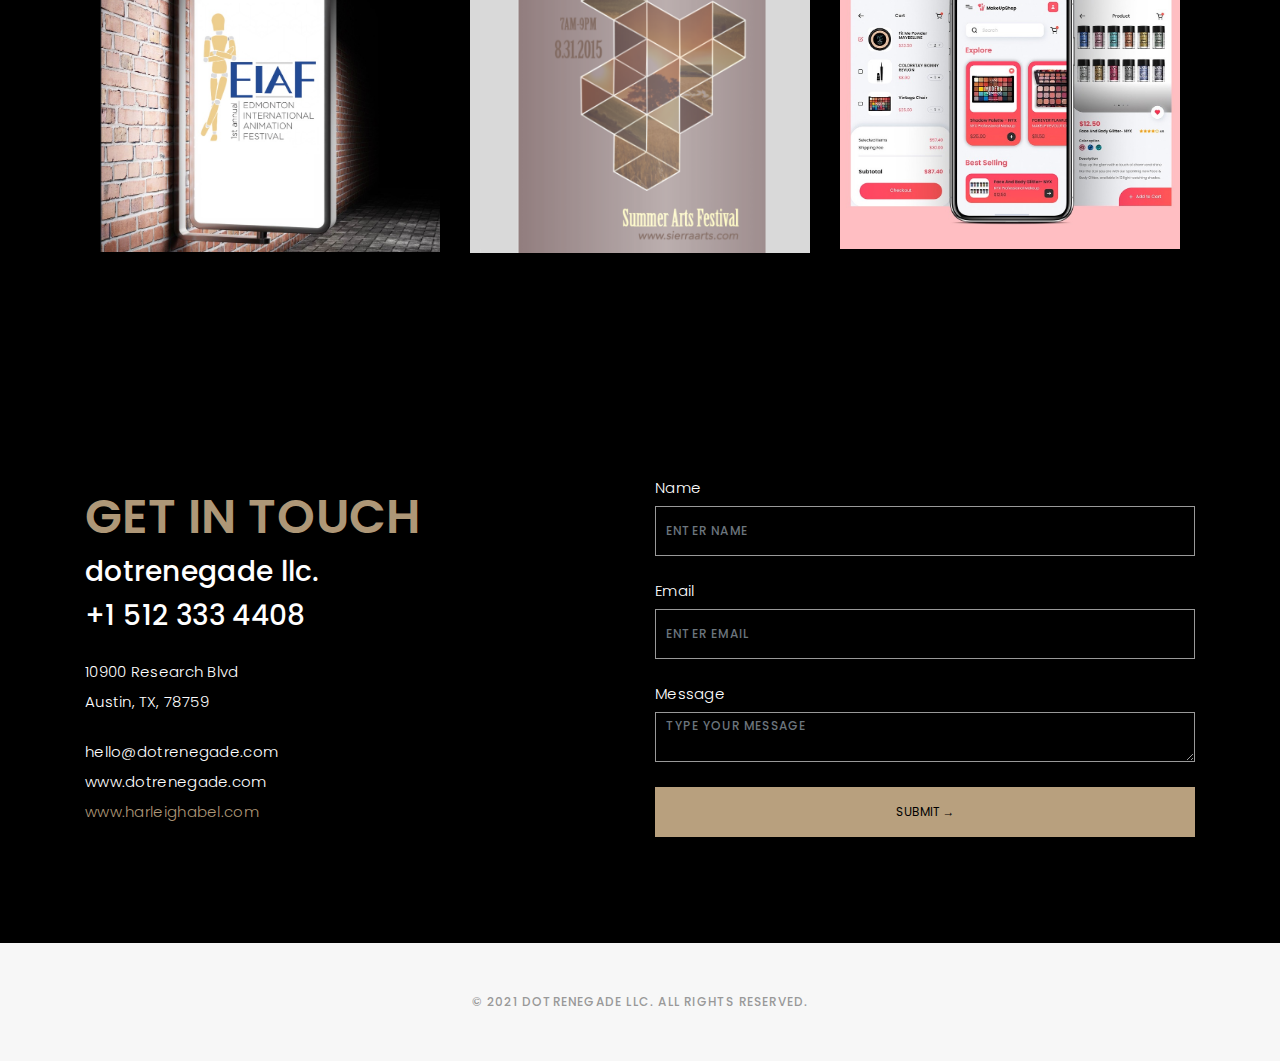
==== commit 7c996fce: "add wordPress to list of tech skills" ====
--- a/index.html
+++ b/index.html
@@ -106,6 +106,7 @@
               <li>HTML5, CSS3</li>
               <li>SQLite, Postgres, mySQL</li>
               <li>React Native/Ionic</li>
+              <li>WordPress</li>
             </ul> 
           </div>
         </div>
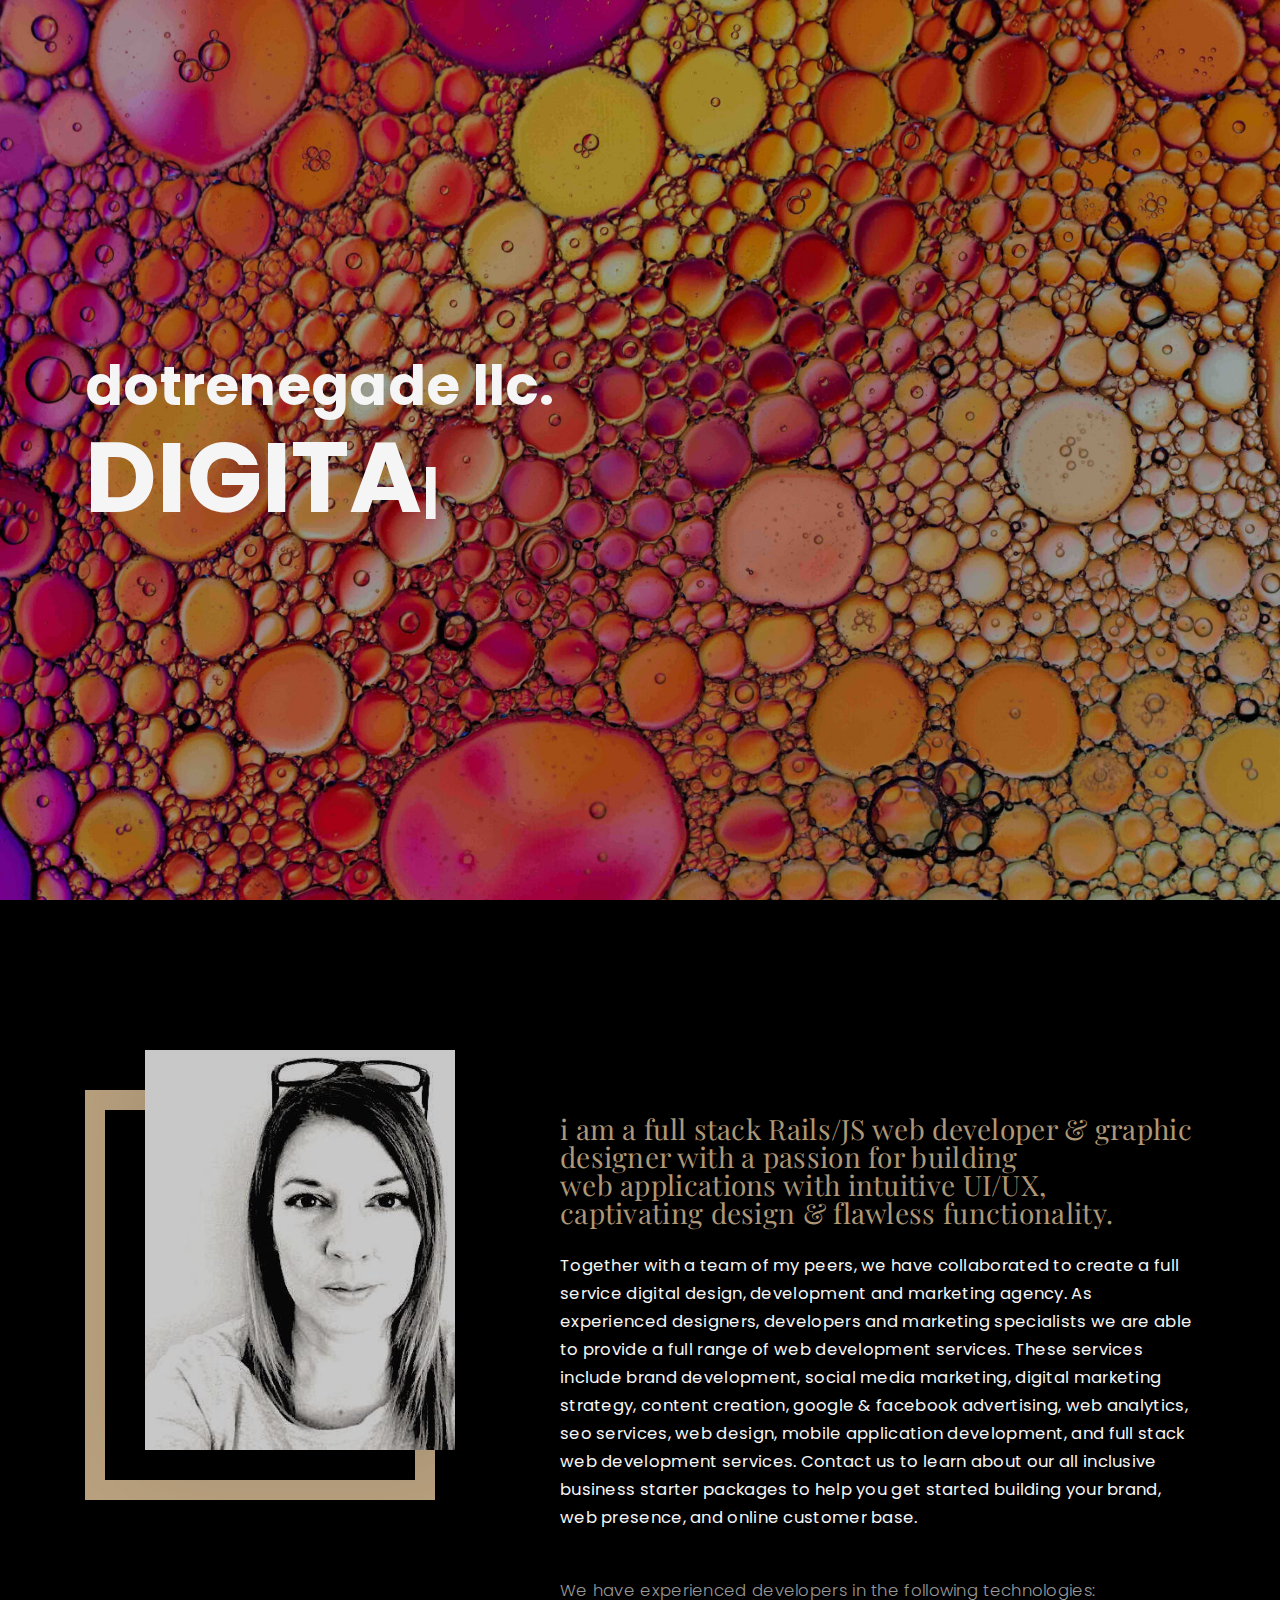
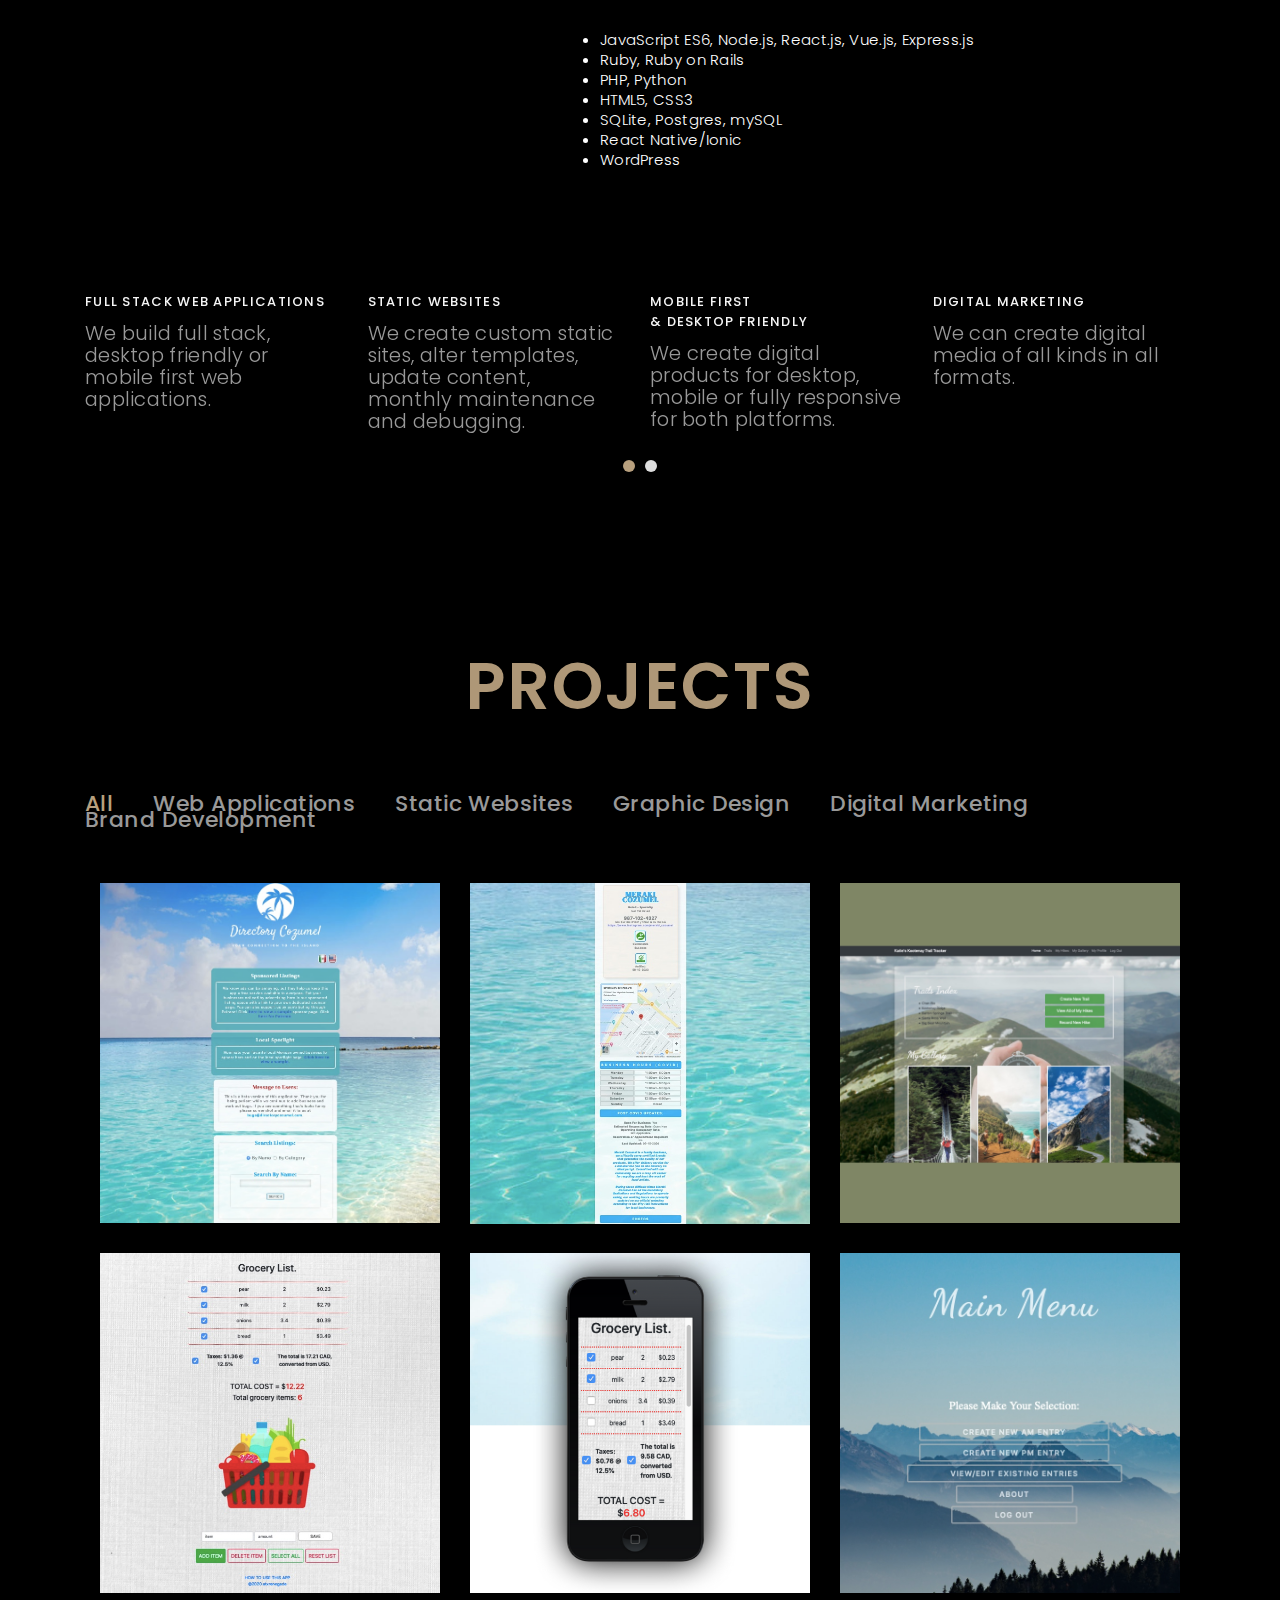
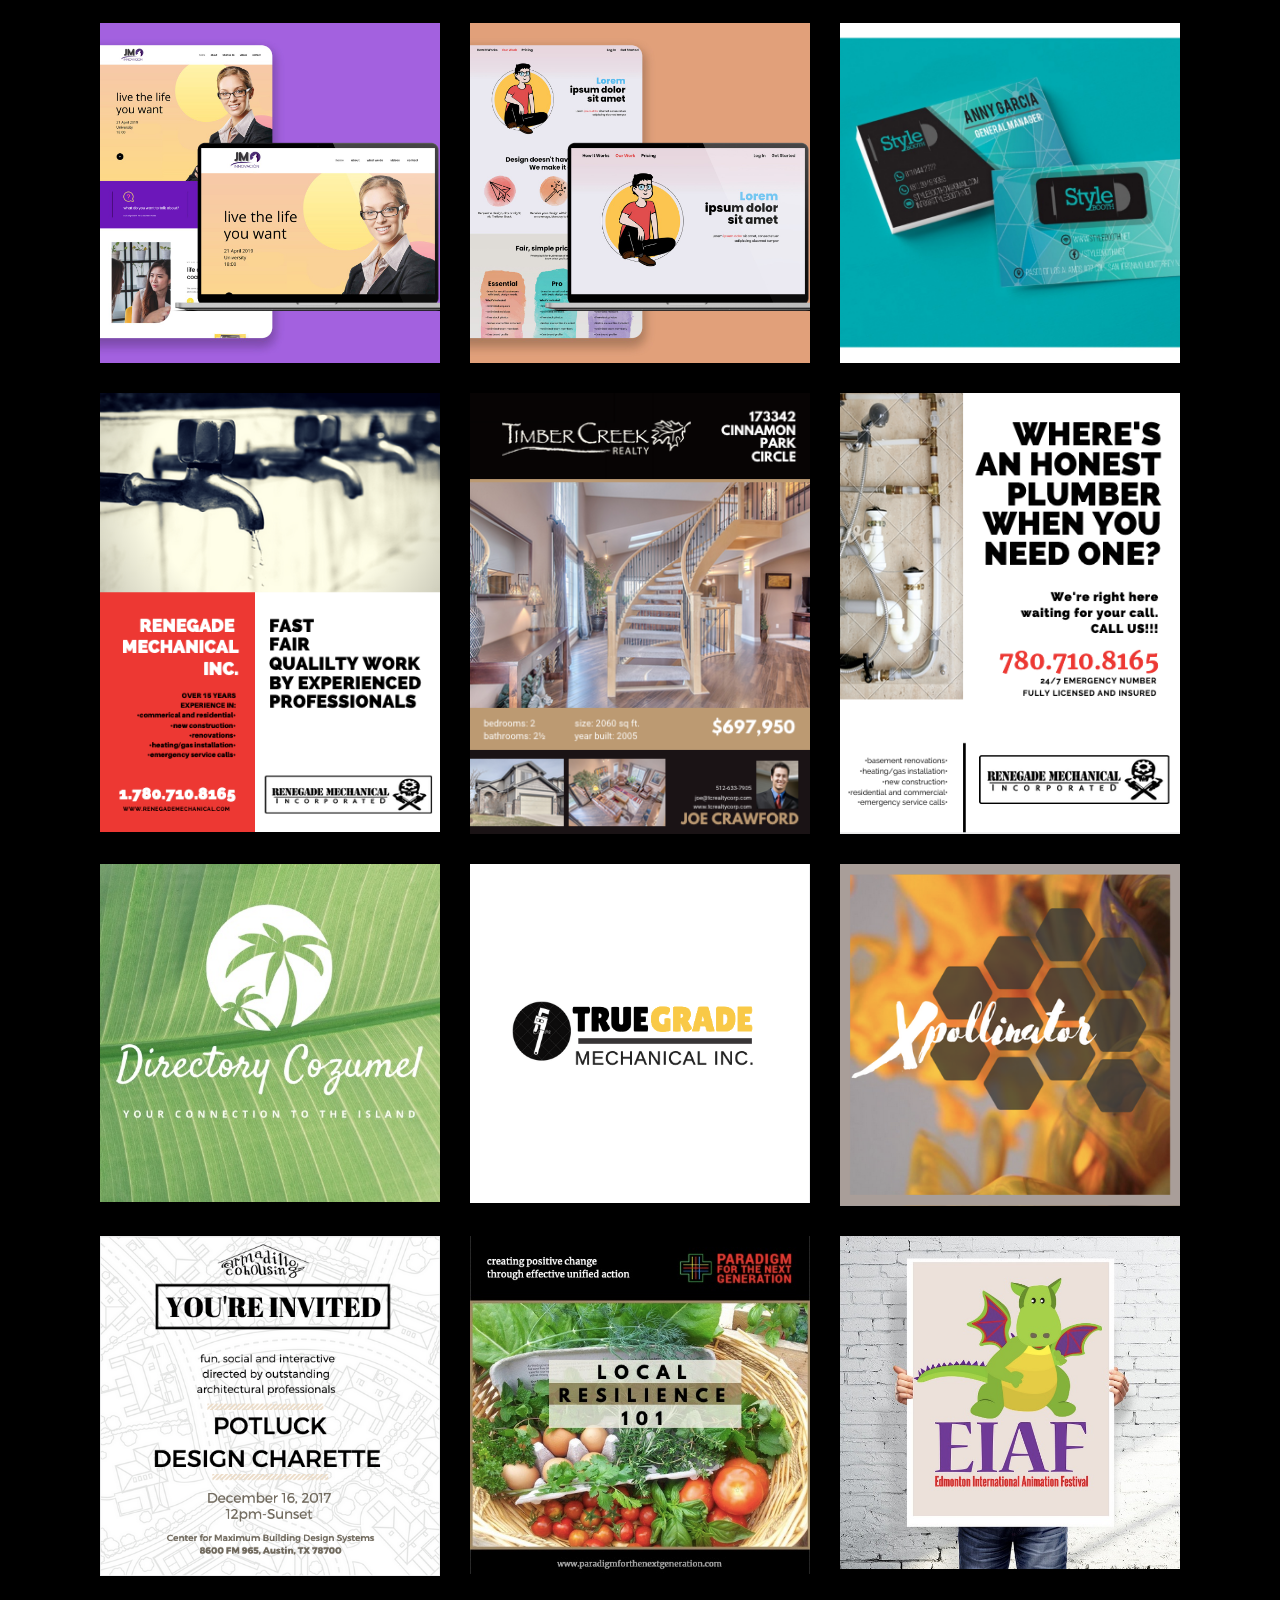
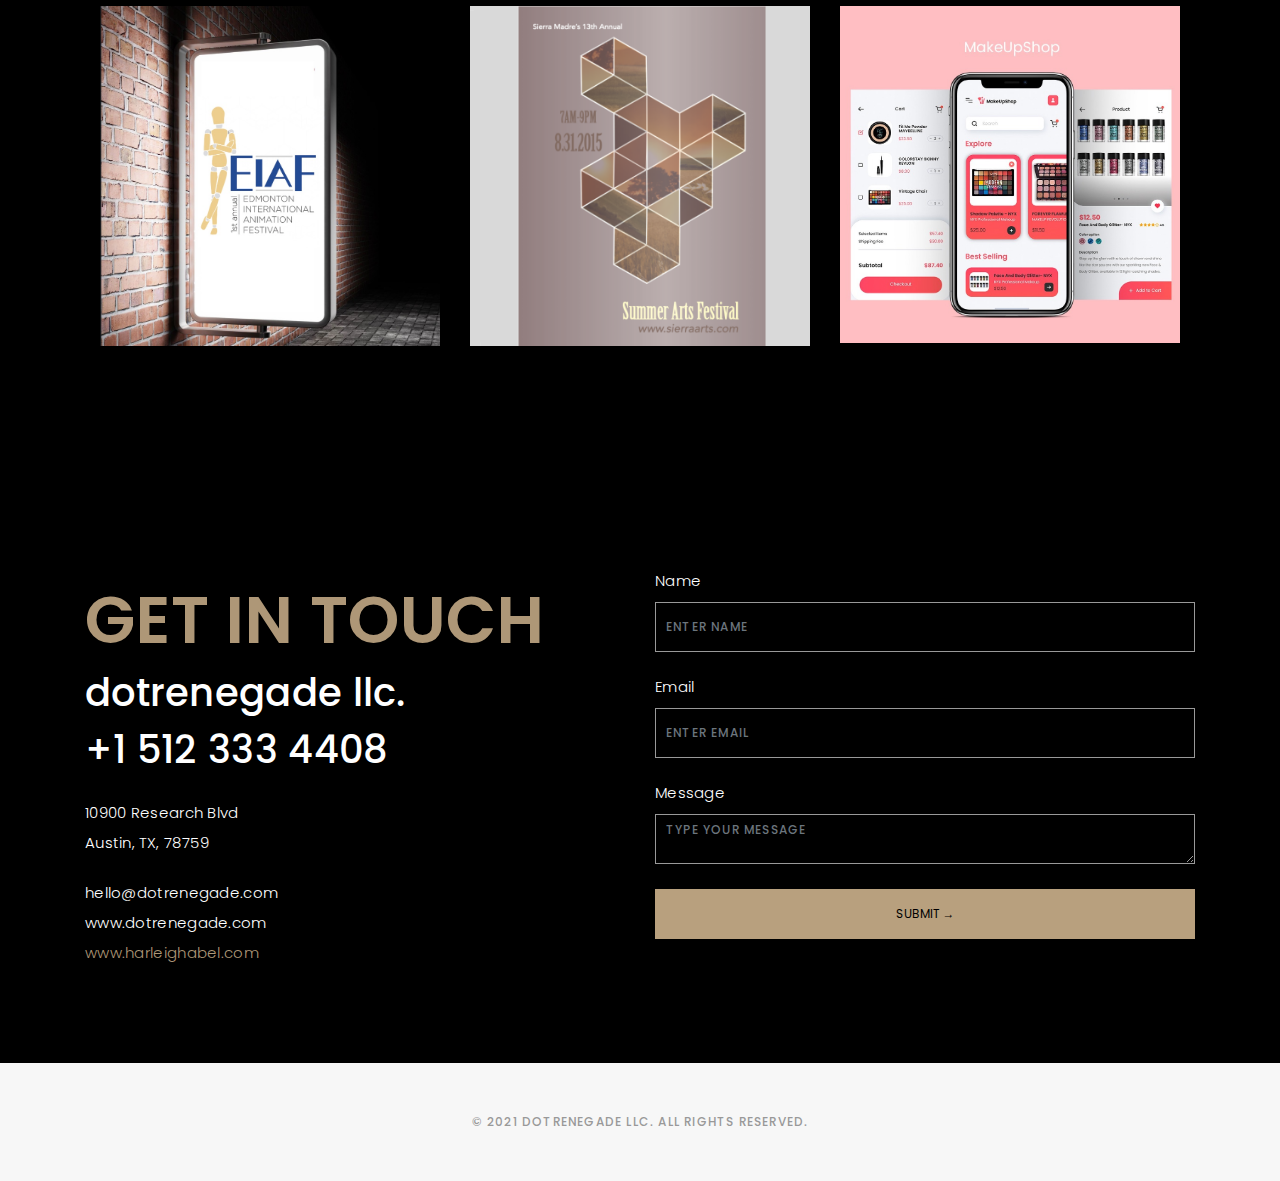
==== commit c20e2777: "make animated text responsive" ====
--- a/index.html
+++ b/index.html
@@ -73,7 +73,7 @@
 
     <div class="container">
       <div class="header-content">
-        <h1 style='text-transform: lowercase; font-size: 2rem;'>dotrenegade llc.<br><span class="typed" style='text-transform: uppercase; font-size: 4.5rem';></span></h1>
+        <h1 style='text-transform: lowercase;' id='title-text'>dotrenegade llc.<br><span class="typed" style='text-transform: uppercase';></span></h1>
       </div>
     </div>
   </div>
--- a/css/style.css
+++ b/css/style.css
@@ -83,7 +83,7 @@
 p {
   margin: 25px 0;
   padding: 0;
-  font-size: 15px;
+  font-size: .75rem;
   color: #999999;
   line-height: 28px;
 }
@@ -202,7 +202,7 @@
   float: left;
   margin-right: 15px;
   font-family: 'Poppins', sans-serif;
-  font-size: 14px;
+  font-size: 1rem;
   margin-left: 40px;
 }
 
@@ -397,8 +397,8 @@
   display: none;
 }
 
-.filter {
-  font-size: 1.5rem;
+li.filter {
+  font-size: 1rem;
 }
 
 
--- a/css/responsive.css
+++ b/css/responsive.css
@@ -3,7 +3,17 @@
  */
 
 @media (min-width: 1200px) {
-
+  html {
+    font-size: 22px;
+  }
+
+  .typed {
+    font-size: 4.5rem;
+  }
+
+  #title-text {
+    font-size: 2.5rem;
+  }
 }
 
 /** Width between 992px to 1199px
@@ -11,7 +21,13 @@
  */
 
 @media (min-width: 992px) and (max-width: 1199px) {
+  .typed {
+    font-size: 4.0rem;
+  } 
   
+  #title-text {
+    font-size: 2rem;
+  }
 }
 
 /** Width between 768px to 991px
@@ -19,6 +35,13 @@
  */
 
 @media (min-width: 768px) and (max-width: 991px) {
+  .typed {
+    font-size: 3.5rem;
+  }
+  
+  #title-text {
+    font-size: 2rem;
+  }
   /* Navbar */
   nav {
     padding: 10px 15px;
@@ -90,6 +113,16 @@
  */
 
 @media (max-width: 767px) {
+
+  /* Animated Text */
+  .typed {
+    font-size: 3.0rem;
+  }
+
+  #title-text {
+    font-size: 1.5rem;
+  }
+
   /* Navbar */
   nav {
     padding: 20px 15px;
@@ -161,6 +194,15 @@
  */
 
 @media (max-width: 600px) {
+  /* Animated Text */
+  .typed {
+    font-size: 2.5rem;
+  }
+  
+  #title-text {
+    font-size: 2rem;
+  }
+  
   /* Navbar */
   nav {
     padding: 20px 15px;
@@ -232,6 +274,14 @@
  */
 
 @media (max-width: 480px) {
+  /* Animated Text */
+  .typed {
+    font-size: 2.0rem;
+  }
+
+    #title-text {
+    font-size: 1rem;
+  }
   /* Navbar */
   nav {
     padding: 20px 15px;
@@ -302,6 +352,15 @@
  */
 
 @media (max-width: 320px) {
+  /* Animated Text */
+  .typed {
+    font-size: 1.5rem;
+  }
+
+  #title-text {
+    font-size: 1rem;
+  }
+  
   /* Navbar */
   nav {
     padding: 20px 15px;
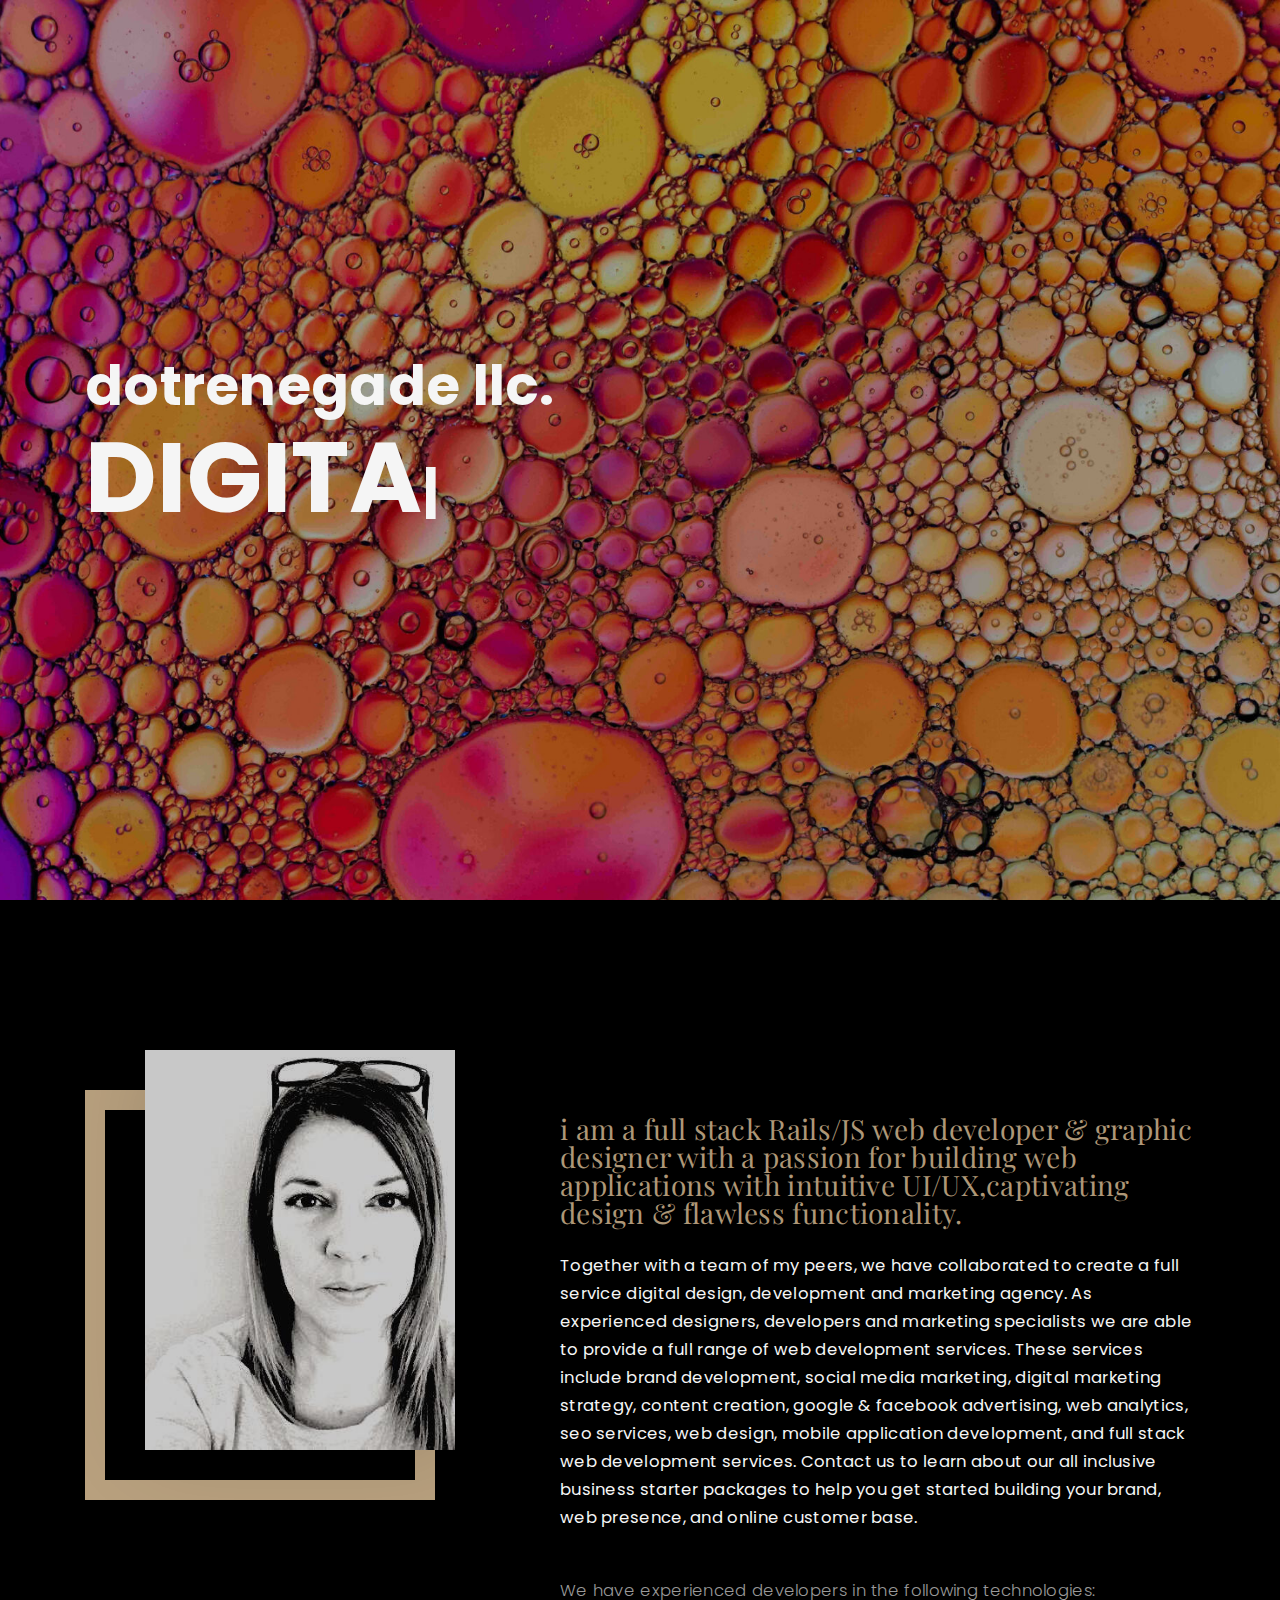
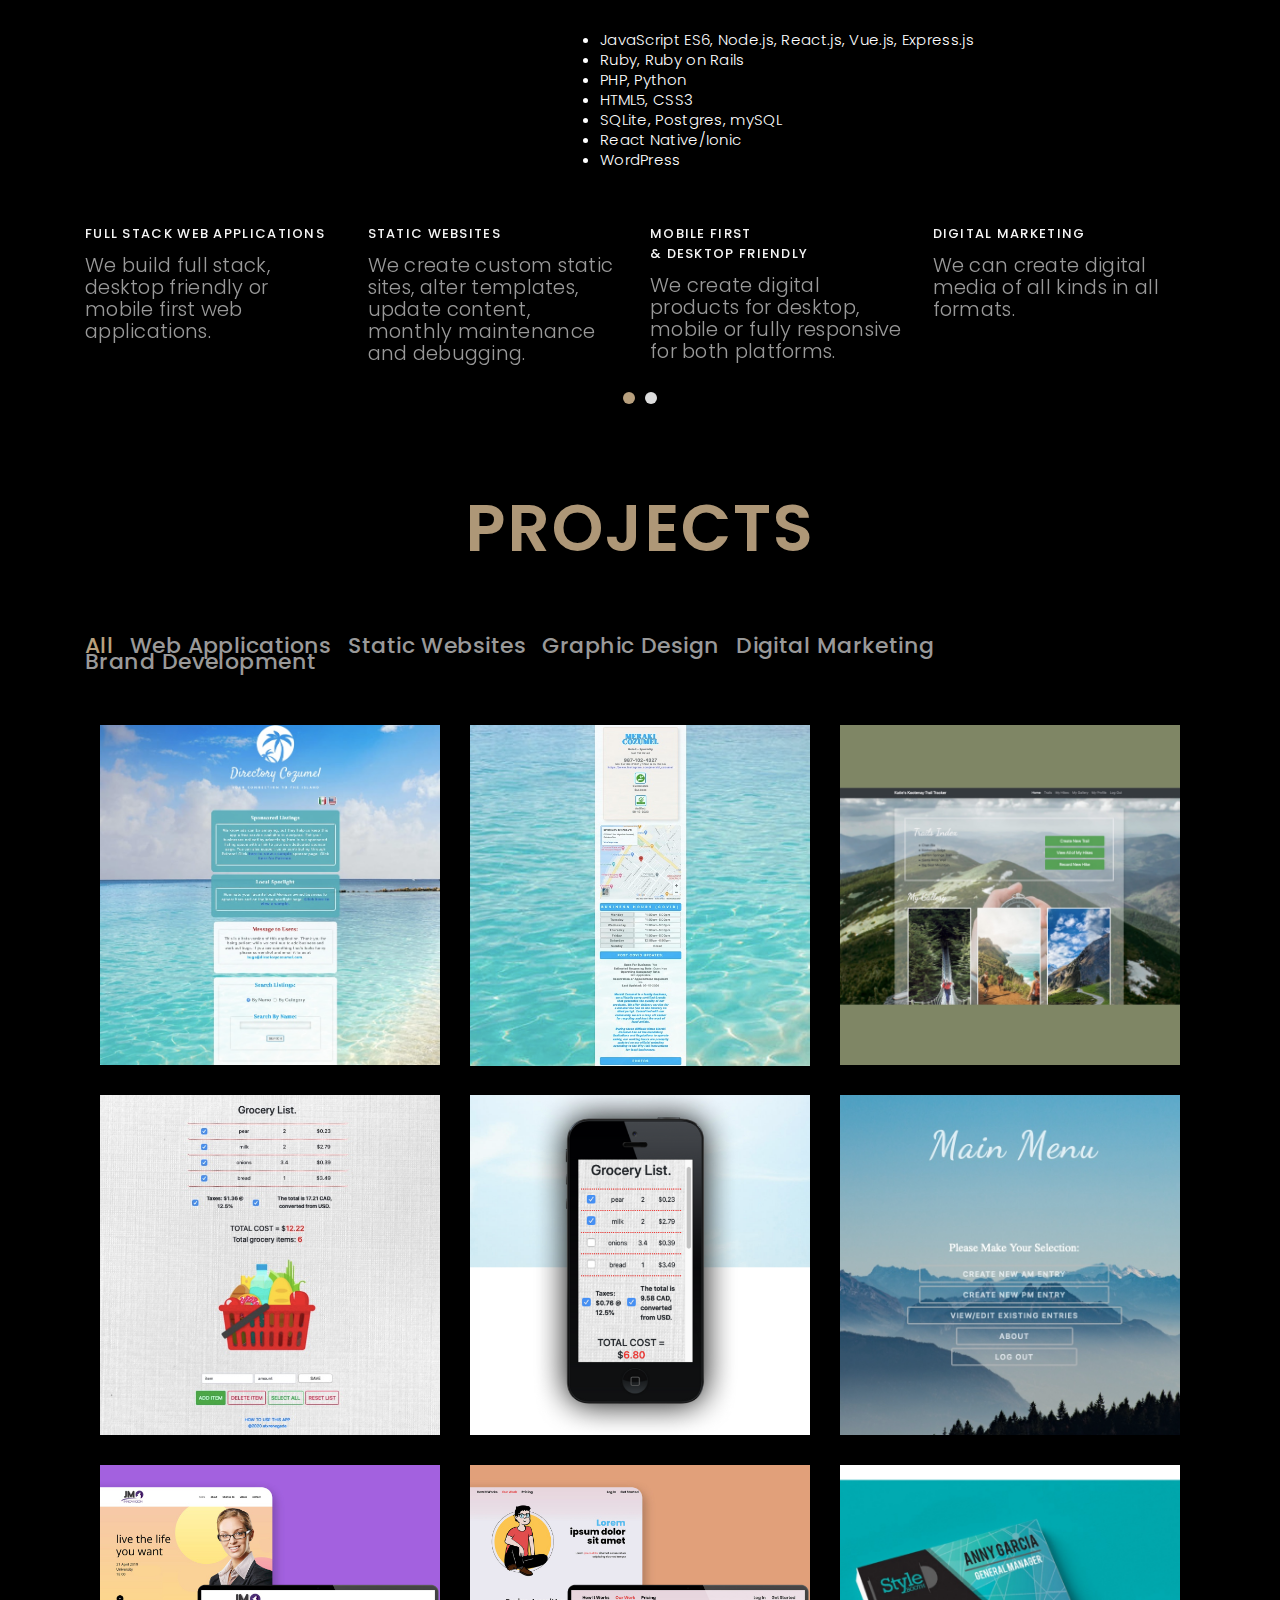
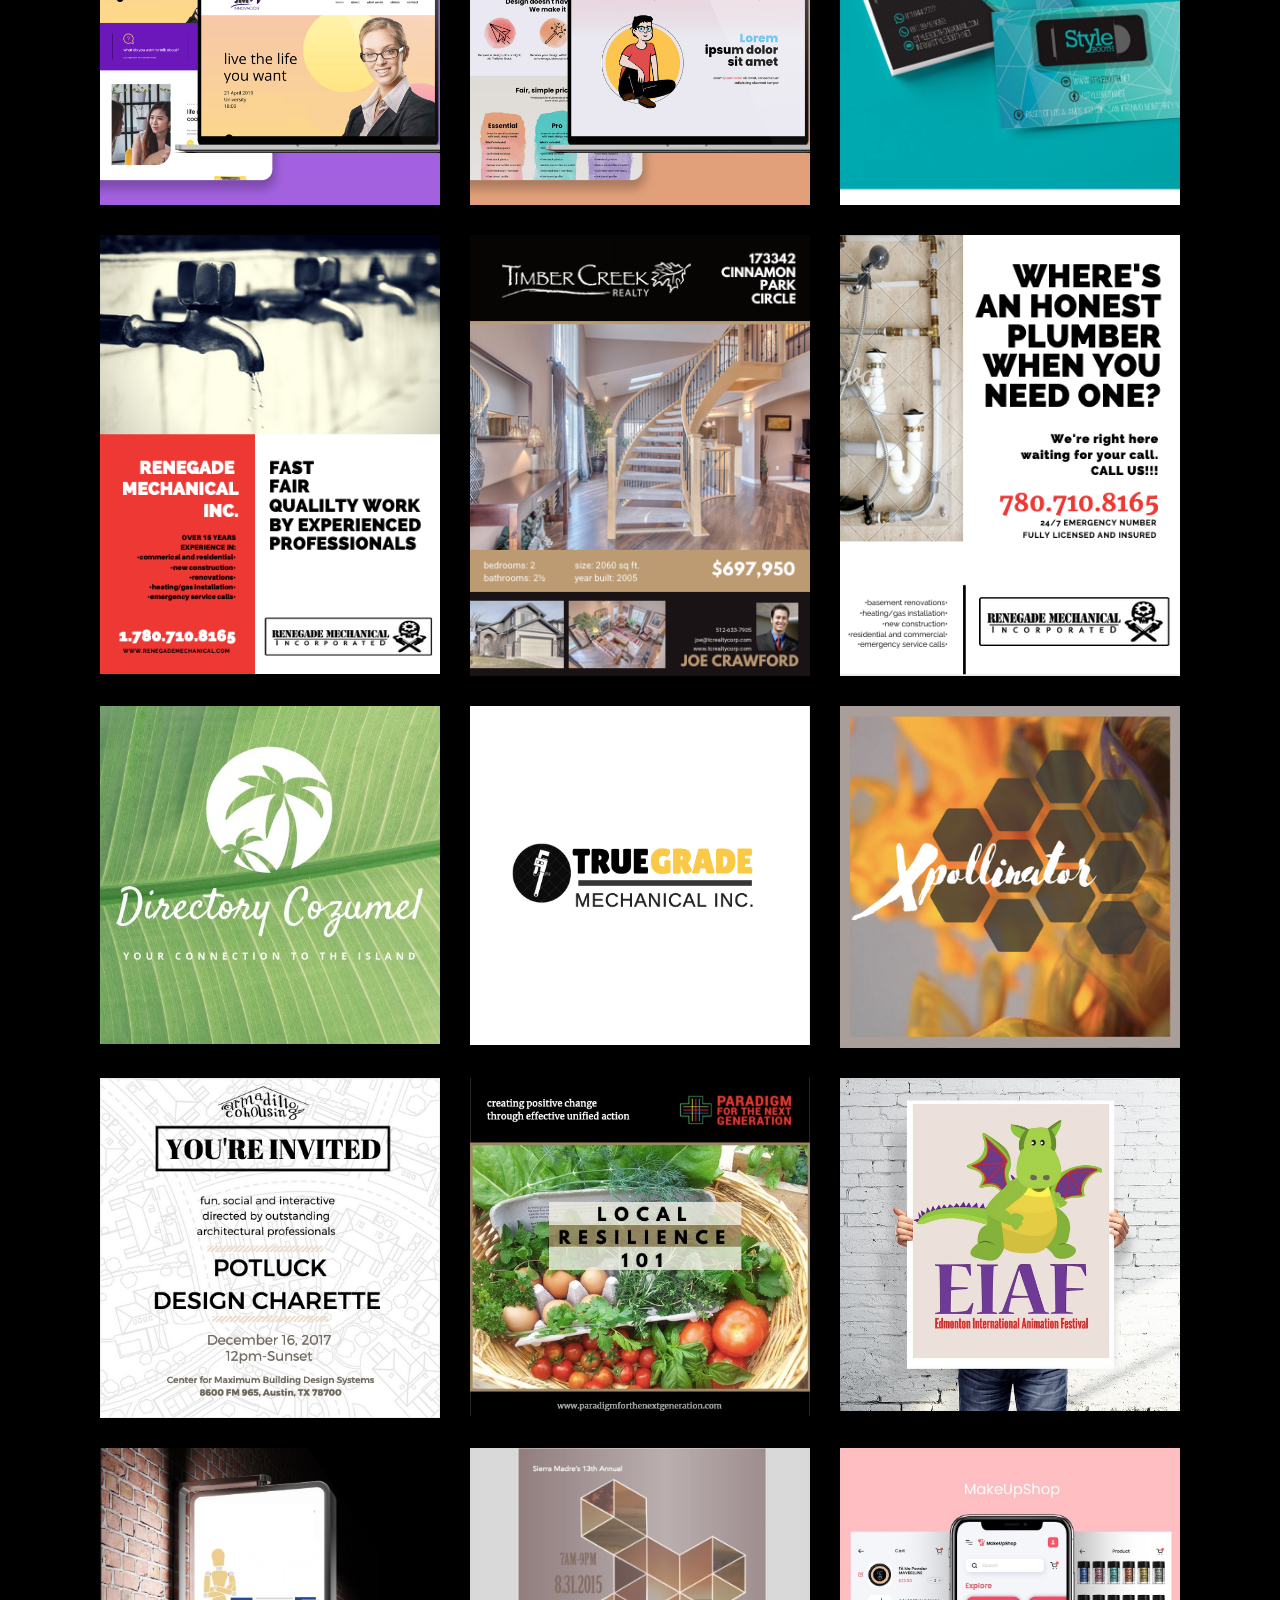
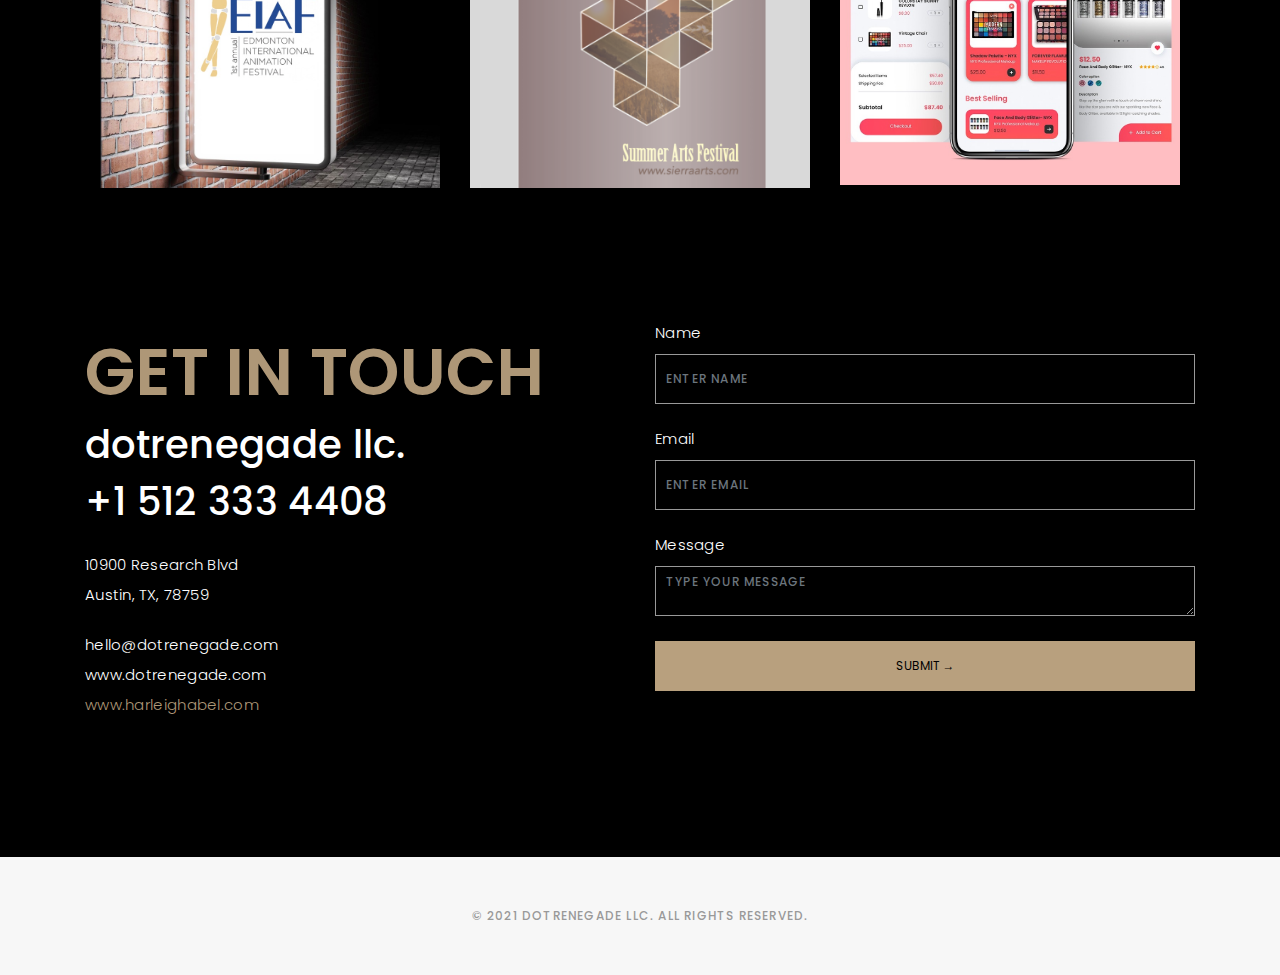
==== commit baa38ced: "adjust styling on profile and logo image, text alignment" ====
--- a/index.html
+++ b/index.html
@@ -84,18 +84,17 @@
     <div class="container">
       <div class="row justify-content-between">
 
-        <div class="col-lg-4 ">
+        <div class="col-lg-4" id="about-img-column">
           <div class="div-img-bg">
             <div class="about-img">
-              <img src="images/harleigh_profile.jpg" class="img-responsive" alt="me">
+              <img src="images/harleigh_profile.jpg" class="img-responsive" alt="Harleigh Abel">
             </div>
           </div>
         </div>
 
         <div class="col-lg-7">
           <div class="about-descr">
-
-            <p class="p-heading">i am a full stack Rails/JS web developer & graphic designer with a passion for building <br>web applications with intuitive UI/UX,<br> captivating design & flawless functionality. </p>
+            <p class="p-heading">i am a full stack Rails/JS web developer & graphic designer with a passion for building web applications with intuitive UI/UX,captivating design & flawless functionality. </p>
             <p class="separator">Together with a team of my peers, we have collaborated to create a full service digital design, development and marketing agency. As experienced designers, developers and marketing specialists we are able to provide a full range of web development services. These services include brand development, social media marketing, digital marketing strategy, content creation, google & facebook advertising, web analytics, seo services, web design, mobile application development, and full stack web development services. Contact us to learn about our all inclusive business starter packages to help you get started building your brand, web presence, and online customer base. </p>
             <br>
             <p>We have experienced developers in the following technologies:</p>
@@ -194,7 +193,6 @@
 
   <!-- start section portfolio -->
   <div id="portfolio" class="text-center paddsection">
-
     <div class="container">
       <div class="section-title text-center">
         <h2>Projects</h2>
--- a/css/style.css
+++ b/css/style.css
@@ -88,8 +88,6 @@
   line-height: 28px;
 }
 
-
-
 ::-moz-selection {
   background: #b8a07e;
   color: black;
@@ -150,13 +148,12 @@
 }
 
 .paddsection {
-  padding-top: 90px;
-  padding-bottom: 90px;
-}
-
-.paddsections {
-  padding-top: 90px;
-  padding-bottom: 90px !important;
+  padding-top: 0;
+  padding-bottom: 1rem;
+}
+
+div#contact {
+  padding-bottom: 6rem;
 }
 
 .hvr-shutter-in-horizontal::before {
@@ -225,8 +222,8 @@
 }
 
 .logo img {
-  width: 100px;
-  height: 50px;
+  width: 200px;
+  height: auto;
 }
 
 .responsive {
@@ -421,7 +418,7 @@
 }
 
 #portfolio .portfolio-list .nav li {
-  margin: 0 40px 0 0;
+  margin: 0 .75rem 0 0;
   float: left;
   font-size: 1rem;
   color: #999999;
--- a/css/responsive.css
+++ b/css/responsive.css
@@ -14,6 +14,8 @@
   #title-text {
     font-size: 2.5rem;
   }
+
+  
 }
 
 /** Width between 992px to 1199px
@@ -28,6 +30,13 @@
   #title-text {
     font-size: 2rem;
   }
+}
+
+@media (max-width: 975px)  {
+  .logo {
+    float: none;
+    padding-top: 1rem;
+  } 
 }
 
 /** Width between 768px to 991px
@@ -71,12 +80,23 @@
   .head-info .header-content .cmaster h1 {
     font-size: 32px;
   }
+
+  div#about {
+    padding-top: 20%;
+  }
+
+  #about-img-column {
+    max-width: 80%;
+    height: auto;
+    margin-left: 10%;
+    margin-right: 10%;
+  }
+
   #about .div-img-bg {
     padding: 0;
   }
   #about .div-img-bg .about-img img {
     margin-top: 0%;
-    margin-left: calc(0% - 0px);
   }
   #about .about-descr .p-heading {
     font-size: 20px;
@@ -88,7 +108,7 @@
   /* portfolio */
   #portfolio .portfolio-list .nav li {
     float: none;
-    margin: 20px;
+    margin: 1rem;
     display: inline-block;
   }
   /* journal */
@@ -158,18 +178,34 @@
   #about .div-img-bg .about-img img {
     margin-top: 0%;
     margin-left: calc(0% - 0px);
+    max-width: 100%;
+    height: auto;
   }
   #about .about-descr .p-heading {
     font-size: 20px;
+    text-align: center;
   }
   #about .about-descr .separator {
     max-width: 100%;
     margin-bottom: 0;
-  }
+    text-align: center;
+  }
+  div#about {
+    padding-top: 15%;
+  }
+
+  #about-img-column {
+    max-width: 80%;
+    height: auto;
+    margin-left: 10%;
+    margin-right: 10%;
+  }
+
+
+
   /* portfolio */
   #portfolio .portfolio-list .nav li {
     float: none;
-    margin: 20px;
     display: inline-block;
   }
   /* journal */
@@ -246,10 +282,21 @@
     max-width: 100%;
     margin-bottom: 0;
   }
+
+  div#about {
+    padding-top: 10%;
+  }
+
+  #about-img-column {
+    max-width: 80%;
+    height:auto;
+    margin-left: 10%;
+    margin-right: 10%;
+  }
+
   /* portfolio */
   #portfolio .portfolio-list .nav li {
     float: none;
-    margin: 10px;
     display: inline-block;
   }
   /* journal */
@@ -328,7 +375,6 @@
   /* portfolio */
   #portfolio .portfolio-list .nav li {
     float: none;
-    margin: 20px;
   }
   /* journal */
   #journal .journal-block .journal-info {
@@ -407,7 +453,6 @@
   /* portfolio */
   #portfolio .portfolio-list .nav li {
     float: none;
-    margin: 20px;
   }
   /* journal */
   #journal .journal-block .journal-info {
